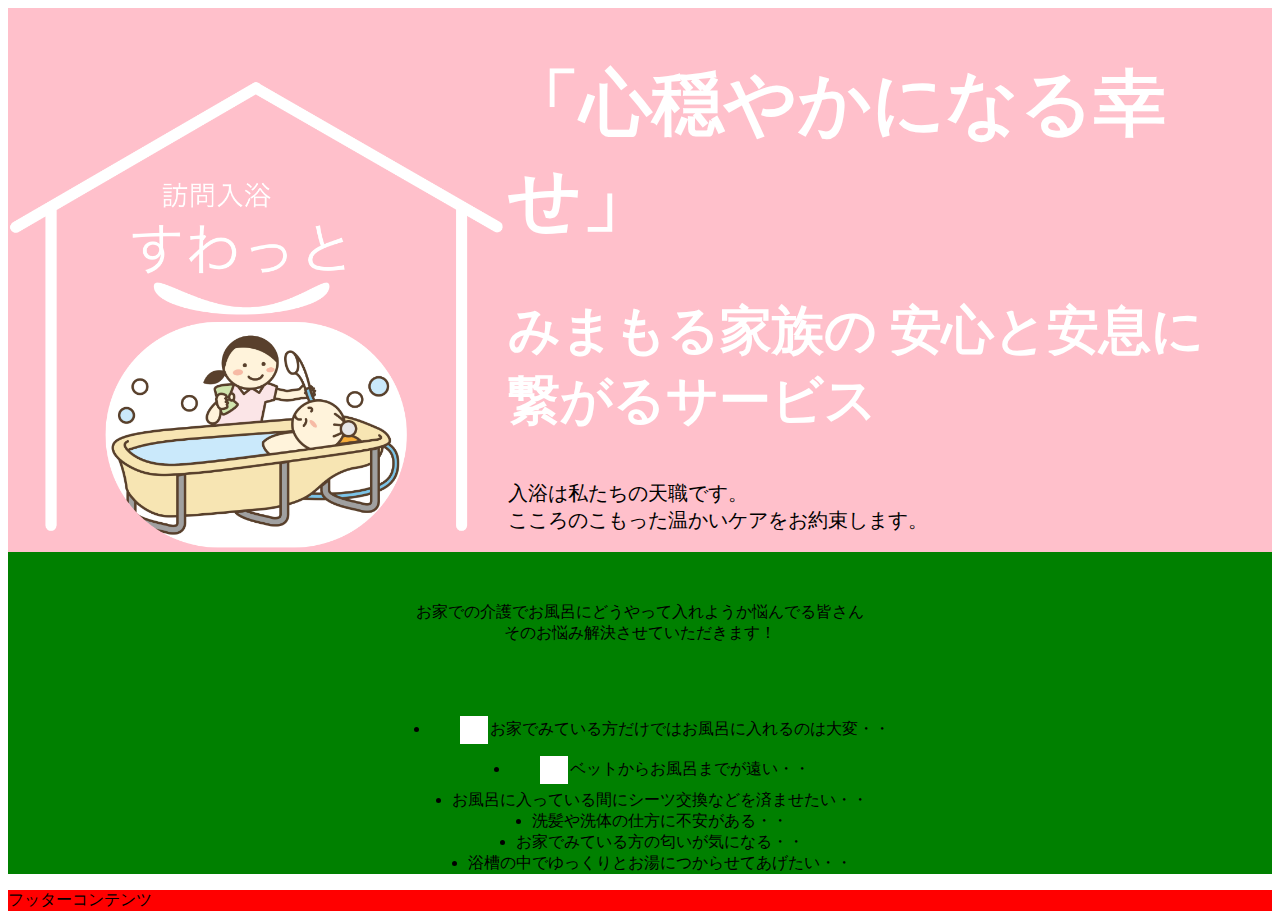
==== index.html @ fbe09abe "first commit" ====
<!DOCTYPE html>
<html>

<head>
    <title>swat</title>
    <meta charset="utf-8">
    <link rel=" stylesheet" type="text/css" href="cji/main.css">
</head>

<body>
    <header class="header">
        <div class="header_logo">
            <img src="cji/img/logo-1.png" width="500px">
        </div>
        <div class="header_text">
            <h1>「心穏やかになる幸せ」</h1>
            <h2>みまもる家族の
                安心と安息に<br>
                繋がるサービス</h2>
            <div class="header_bl_cent">
                入浴は私たちの天職です。<br>
                こころのこもった温かいケアをお約束します。
            </div>
        </div>

    </header>
    <main class="main">
        <!--お家で-->
        <div class="first_cent">
            お家での介護でお風呂にどうやって入れようか悩んでる皆さん<br>
            そのお悩み解決させていただきます！
        </div>
        <!--チェックボックス-->
        <div class="box">
            <ul class="list_check">
                <li><a herf="">お家でみている方だけではお風呂に入れるのは大変・・</a></li>
                <li><a herf="">ベットからお風呂までが遠い・・</a></li>
                <li>お風呂に入っている間にシーツ交換などを済ませたい・・</a></li>
                <li>洗髪や洗体の仕方に不安がある・・</a></li>
                <li>お家でみている方の匂いが気になる・・</a></li>
                <li>浴槽の中でゆっくりとお湯につからせてあげたい・・</a></li>
            </ul>
        </div>

        </div>

    </main>
    <footer class="footer">
        フッターコンテンツ
    </footer>
</body>

</html>
---- cji/main.css ----
@import url('https://fonts.googleapis.com/css?family=Varela+Round');
.header{
    background: pink;
    display: flex;
    /*justify-content: center;*/
}

.header_logo{
    text-align: left;
}

.header_text h1{
    font-size: 72px;
}
.header_text h2{
    font-size: 52px;
}

.header_bl_cent{
    color: black;
    font-size: 20px;
}

.header_text{
    font-size: 27px;
    color: white;
}

.main{
    background:green;
}

.first_cent{
    text-align: center;
    padding: 50px 0;
}

.list_check{
    display: flex;
    align-items: center;
    flex-direction: column;

}

.list_check a{
    display: flex;
    align-items: center;
    height: 40px;
    padding: 0 0 0 60px;
    position: relative;
}

.list_check a:before{
    content: "";
    display: block;
    width: 28px;    
    height: 28px;
    background: white;
    position: absolute;
    top: 50%;
    left: 30px;
    transform: translateY(-50%);
}

.footer{
    background-color: red;
}
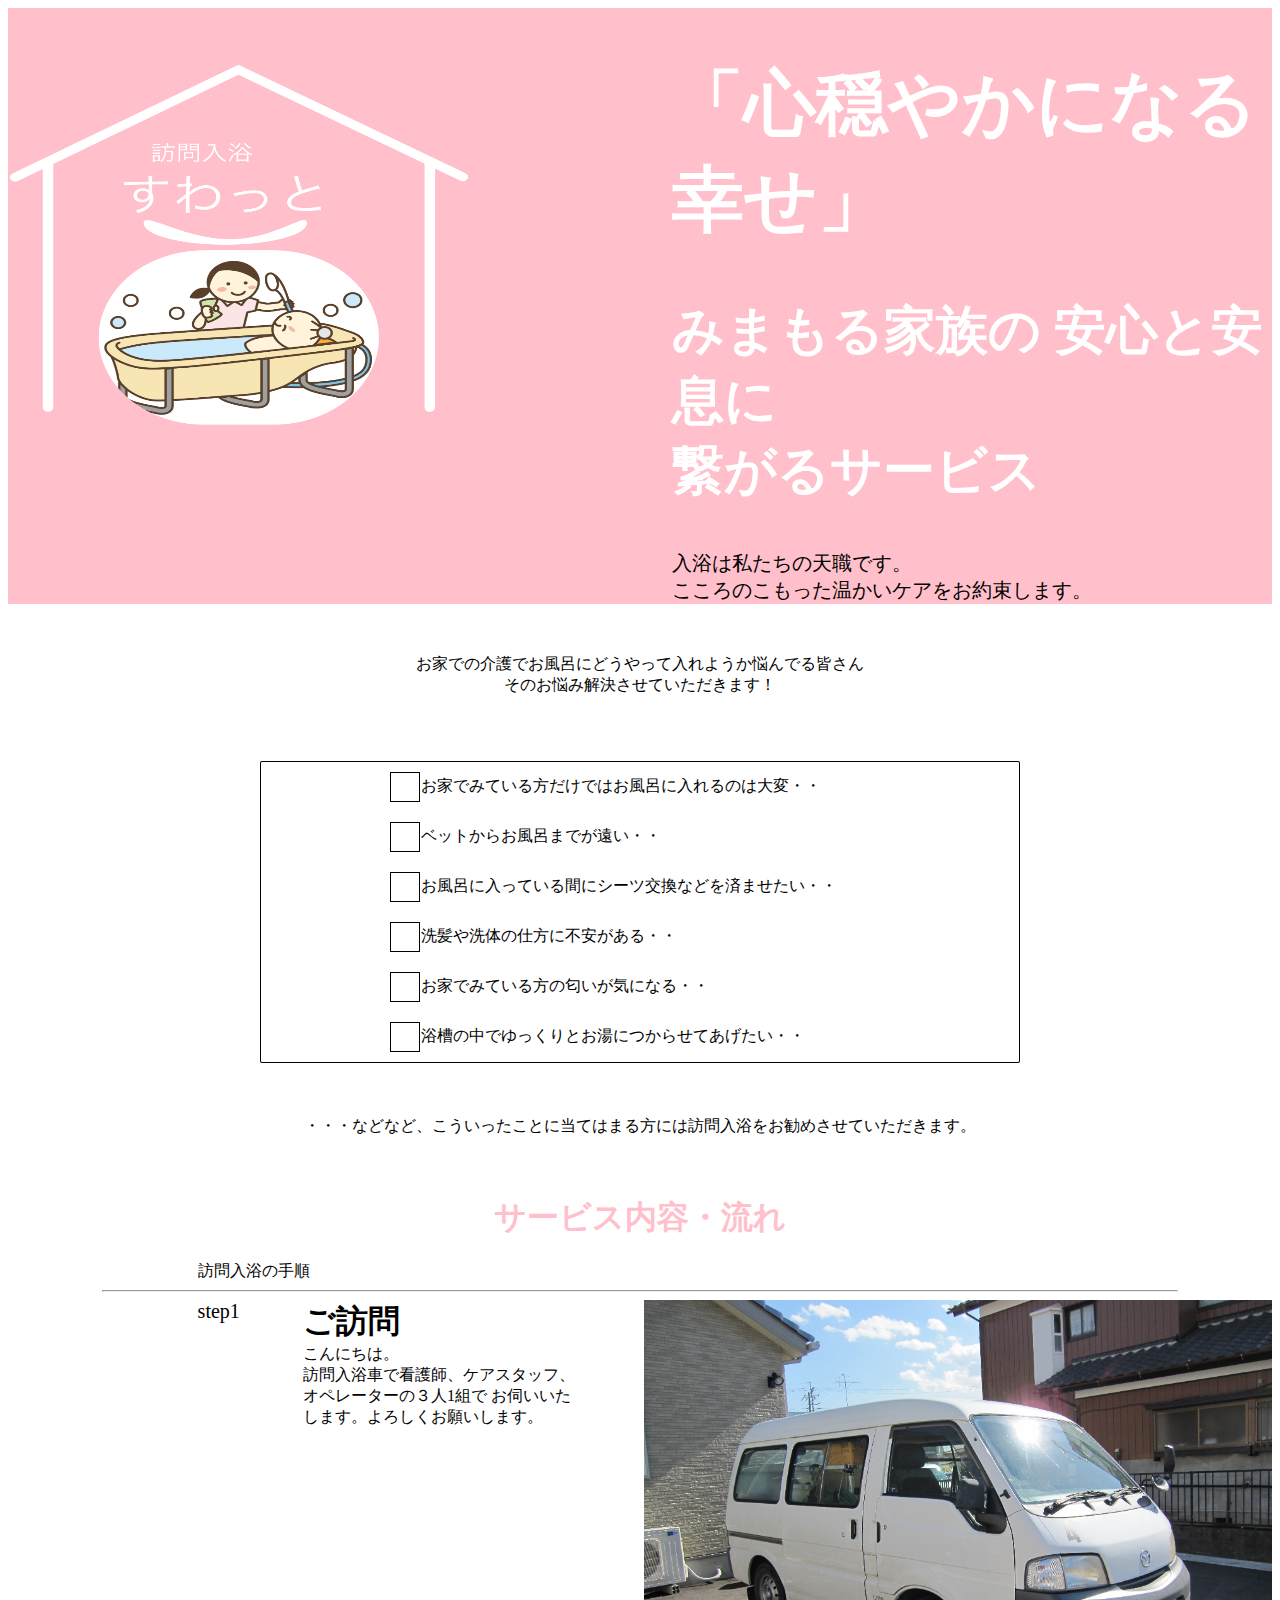
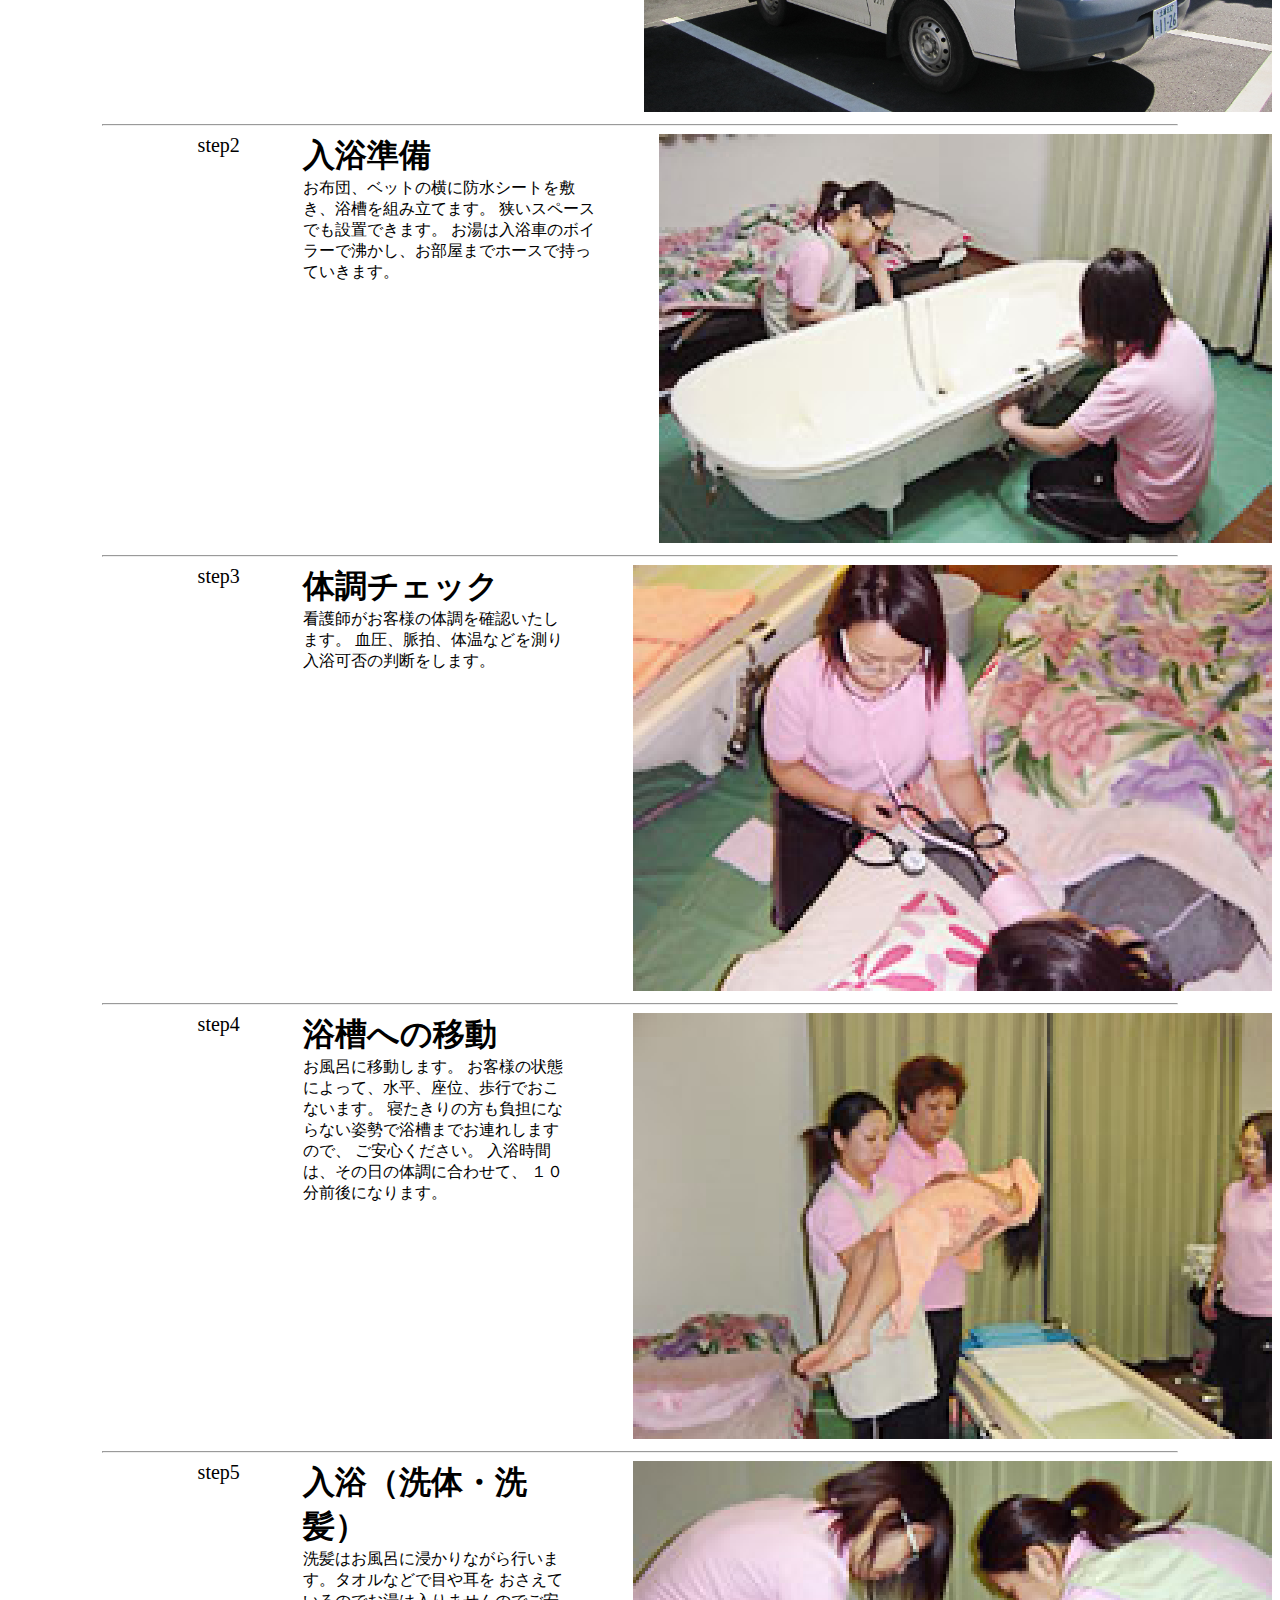
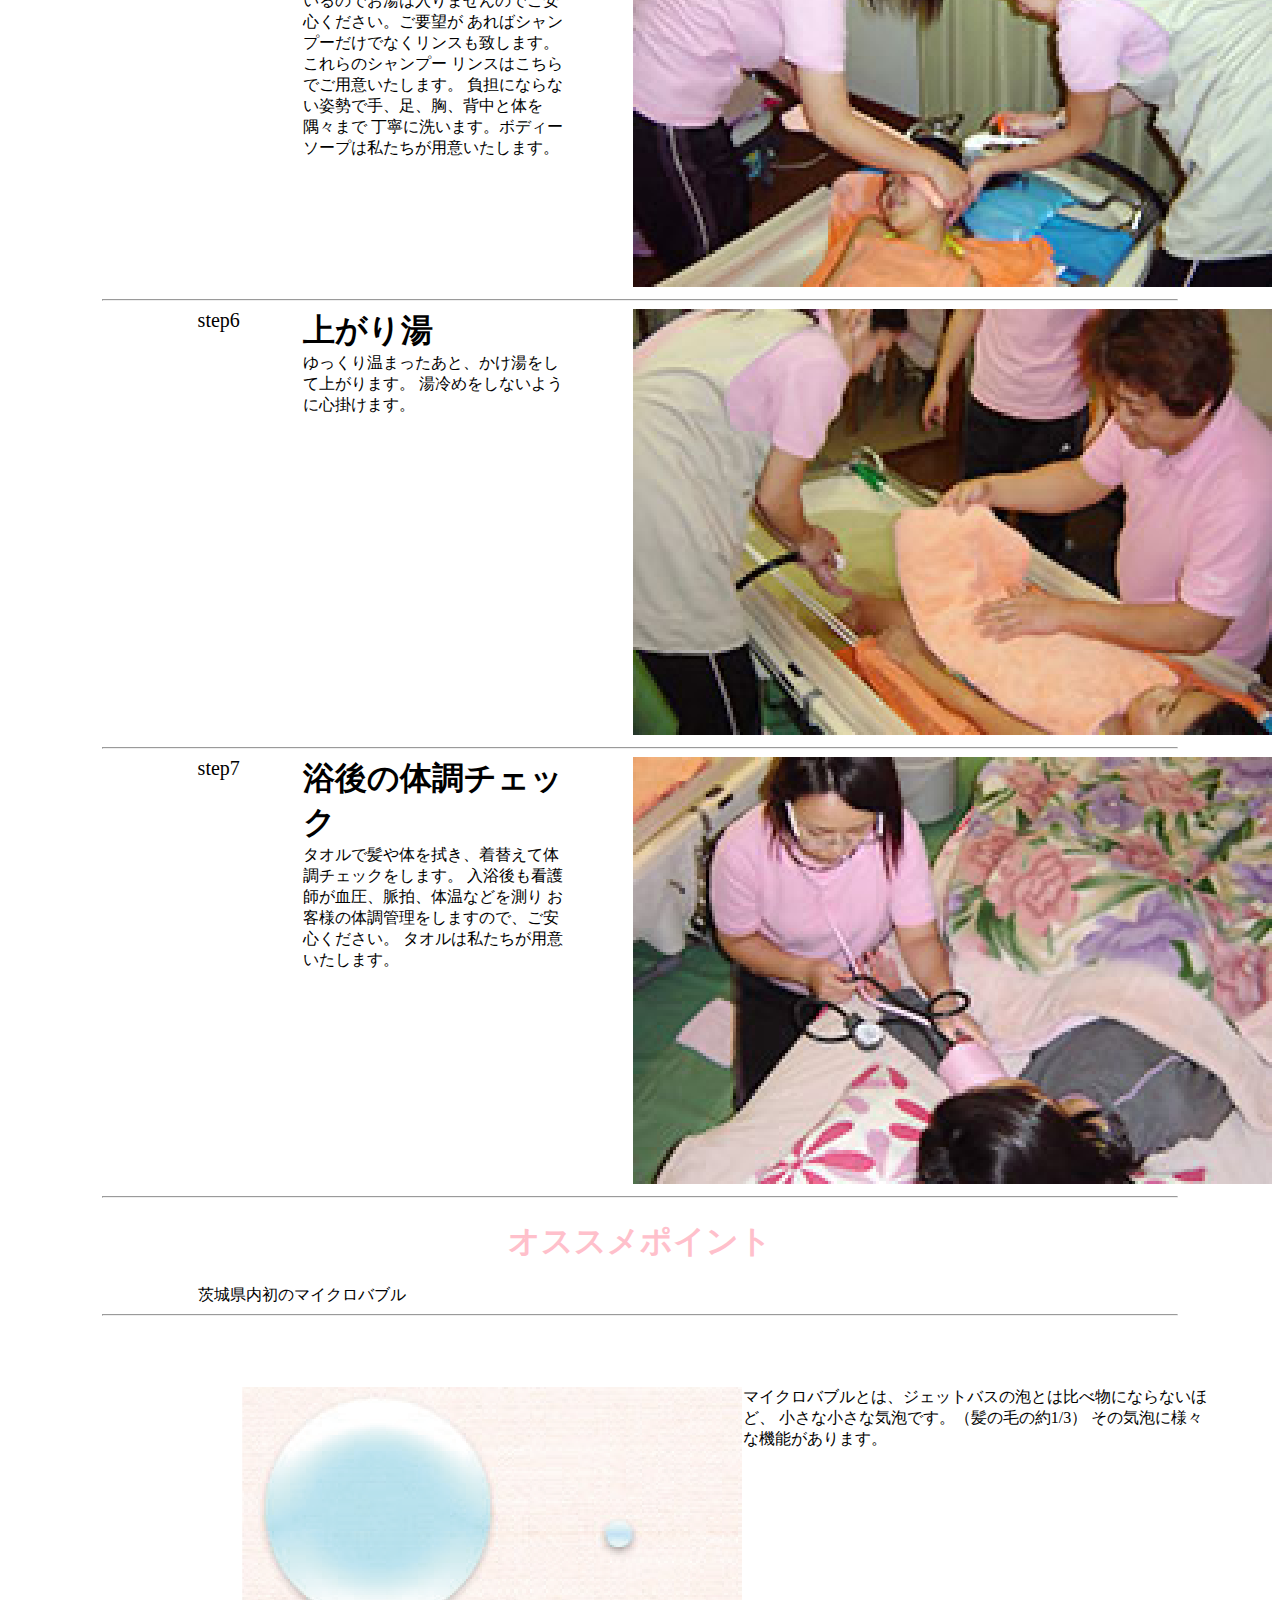
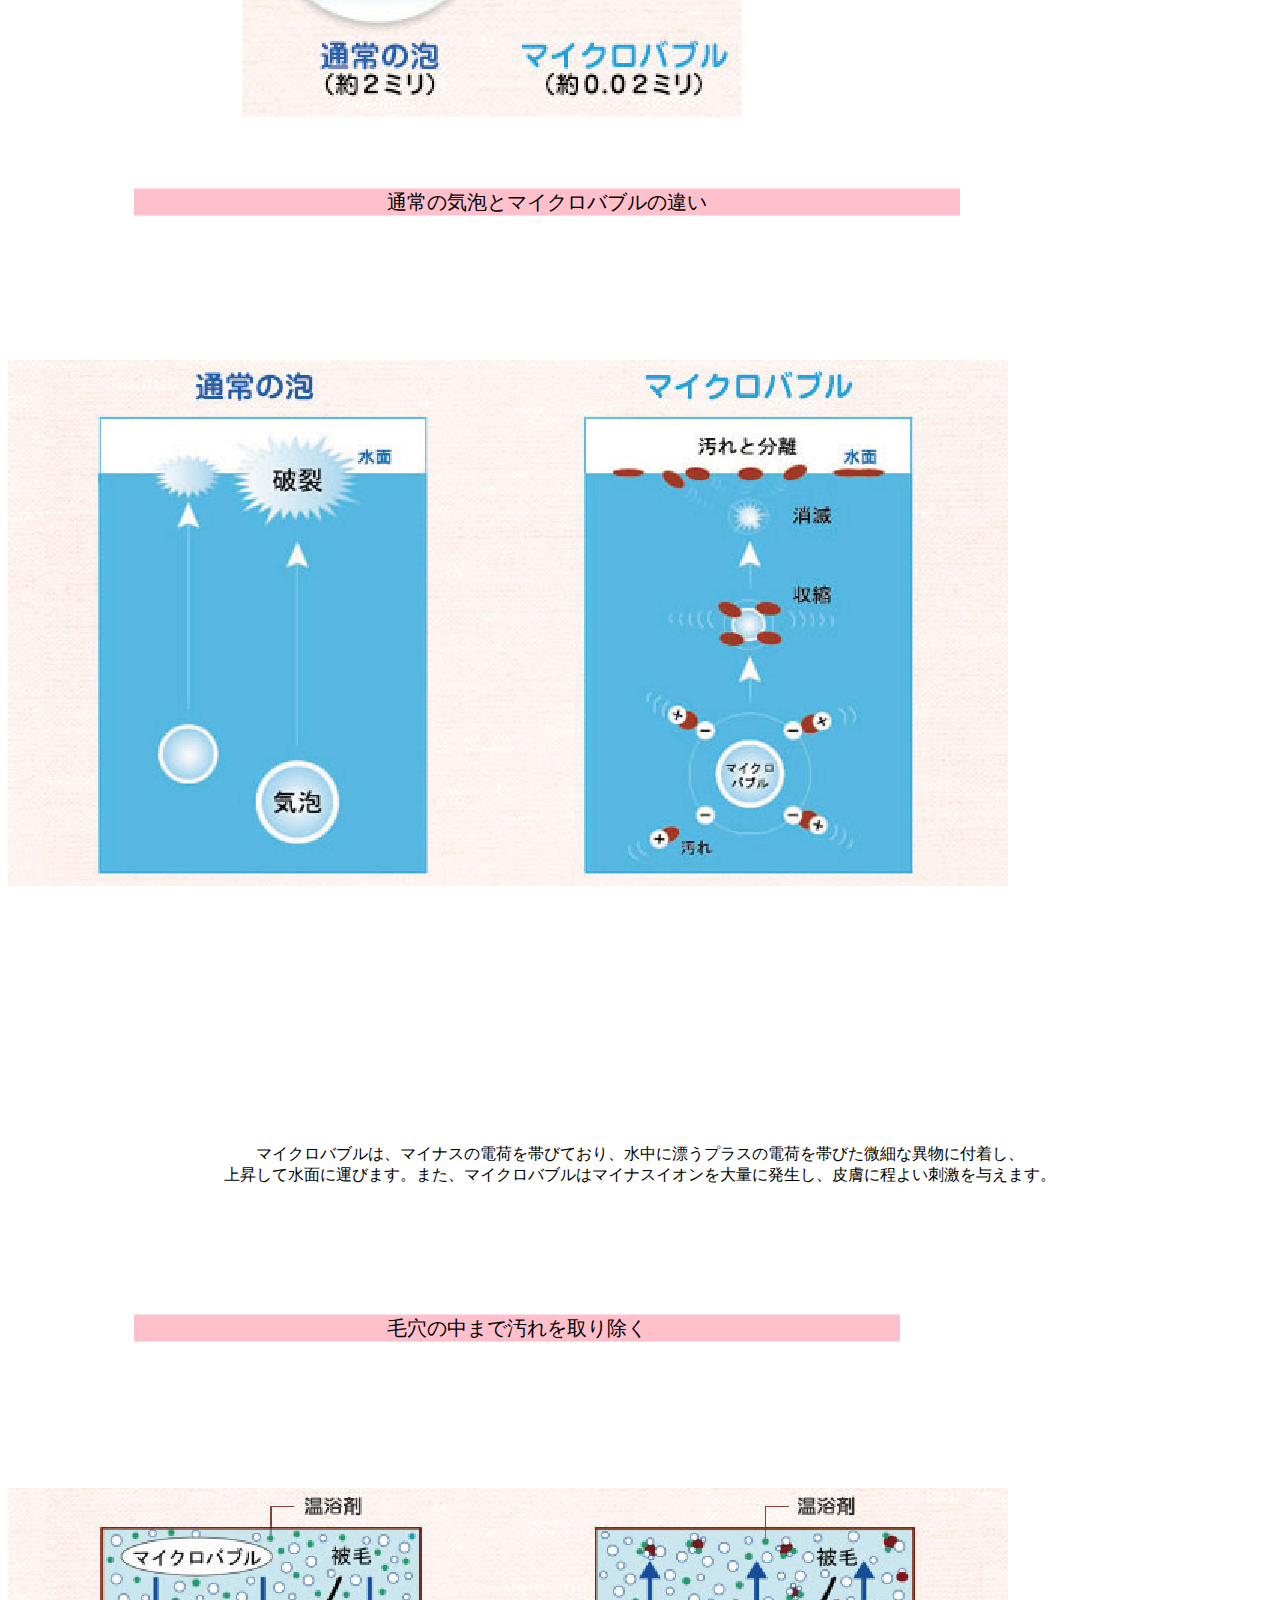
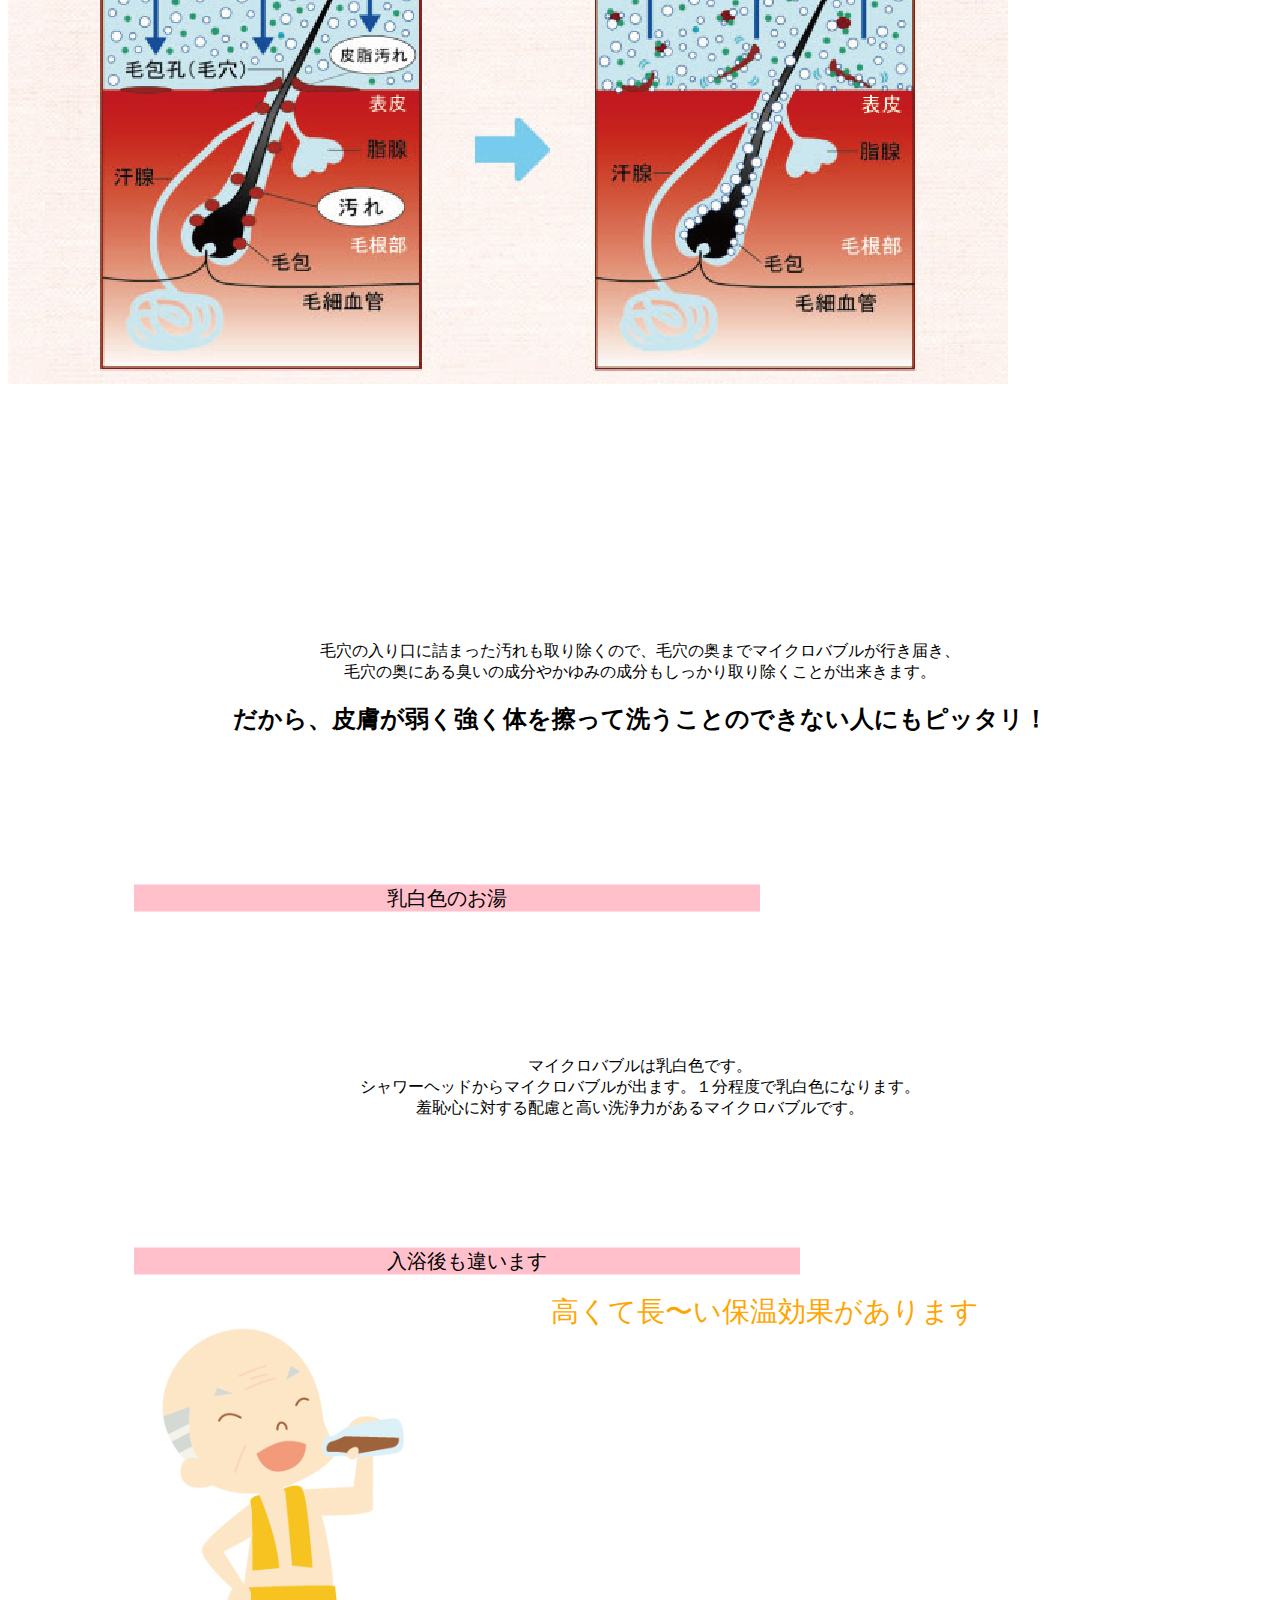
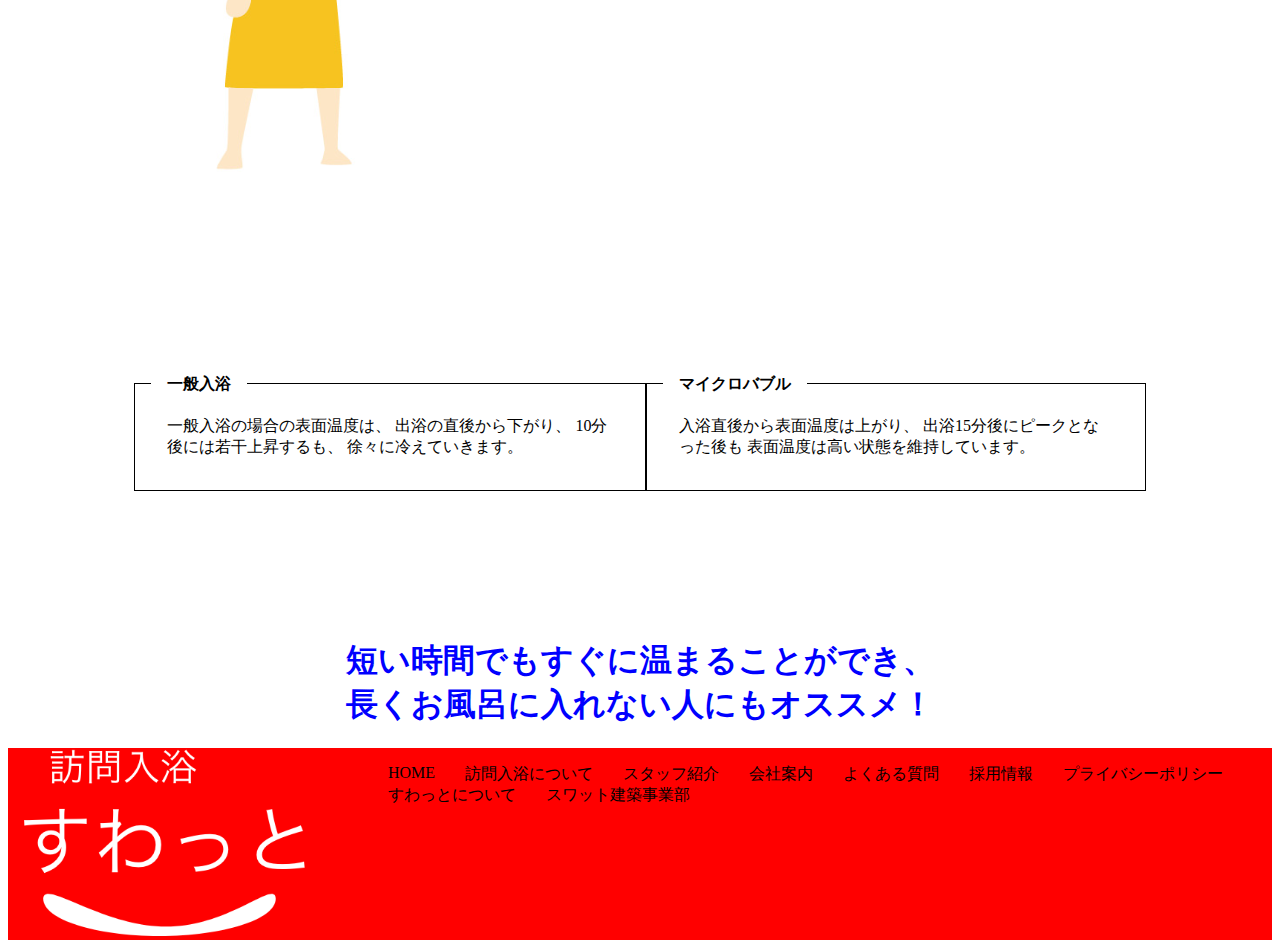
==== commit f2bb3e97: "add file" ====
--- a/index.html
+++ b/index.html
@@ -10,7 +10,7 @@
 <body>
     <header class="header">
         <div class="header_logo">
-            <img src="cji/img/logo-1.png" width="500px">
+            <img src="cji/img/logo-1.png" width="70%" height="70%">
         </div>
         <div class="header_text">
             <h1>「心穏やかになる幸せ」</h1>
@@ -22,7 +22,6 @@
                 こころのこもった温かいケアをお約束します。
             </div>
         </div>
-
     </header>
     <main class="main">
         <!--お家で-->
@@ -35,18 +34,240 @@
             <ul class="list_check">
                 <li><a herf="">お家でみている方だけではお風呂に入れるのは大変・・</a></li>
                 <li><a herf="">ベットからお風呂までが遠い・・</a></li>
-                <li>お風呂に入っている間にシーツ交換などを済ませたい・・</a></li>
-                <li>洗髪や洗体の仕方に不安がある・・</a></li>
-                <li>お家でみている方の匂いが気になる・・</a></li>
-                <li>浴槽の中でゆっくりとお湯につからせてあげたい・・</a></li>
+                <li><a herf="">お風呂に入っている間にシーツ交換などを済ませたい・・</a></li>
+                <li><a herf="">洗髪や洗体の仕方に不安がある・・</a></li>
+                <li><a herf="">お家でみている方の匂いが気になる・・</a></li>
+                <li><a herf="">浴槽の中でゆっくりとお湯につからせてあげたい・・</a></li>
             </ul>
         </div>
-
-        </div>
+        <div class="second_cent">
+            ・・・などなど、こういったことに当てはまる方には訪問入浴をお勧めさせていただきます。
+        </div>
+        <h1 class="title">
+            サービス内容・流れ
+        </h1>
+        <div class="process">
+            <div class="process_logo">
+            </div>
+            <div class="cent">
+                訪問入浴の手順
+            </div>
+            <hr>
+            <div class="process_box">
+                <div class="step">
+                    step1
+                </div>
+                <div class="process_ex">
+                    <h1>ご訪問</h1>
+                    こんにちは。<br>
+                    訪問入浴車で看護師、ケアスタッフ、オペレーターの３人1組で
+                    お伺いいたします。よろしくお願いします。
+                </div>
+                <div class="process_img">
+                    <img src="cji/img/step1-img.png">
+                </div>
+            </div>
+            <hr>
+            <div class="process_box">
+                <div class="step">
+                    step2
+                </div>
+                <div class="process_ex">
+                    <h1>入浴準備</h1>
+                    お布団、ベットの横に防水シートを敷き、浴槽を組み立てます。
+                    狭いスペースでも設置できます。
+                    お湯は入浴車のボイラーで沸かし、お部屋までホースで持っていきます。
+                </div>
+                <div class="process_img">
+                    <img src="cji/img/step2-img.png">
+                </div>
+            </div>
+            <hr>
+            <div class="process_box">
+                <div class="step">
+                    step3
+                </div>
+                <div class="process_ex">
+                    <h1>体調チェック</h1>
+                    看護師がお客様の体調を確認いたします。
+                    血圧、脈拍、体温などを測り入浴可否の判断をします。
+                </div>
+                <div class="process_img">
+                    <img src="cji/img/step3-img.png">
+                </div>
+            </div>
+            <hr>
+            <div class="process_box">
+                <div class="step">
+                    step4
+                </div>
+                <div class="process_ex">
+                    <h1>浴槽への移動</h1>
+                    お風呂に移動します。
+                    お客様の状態によって、水平、座位、歩行でおこないます。
+                    寝たきりの方も負担にならない姿勢で浴槽までお連れしますので、
+                    ご安心ください。 入浴時間は、その日の体調に合わせて、
+                    １０分前後になります。
+                </div>
+                <div class="process_img">
+                    <img src="cji/img/step4-img.png">
+                </div>
+            </div>
+            <hr>
+            <div class="process_box">
+                <div class="step">
+                    step5
+                </div>
+                <div class="process_ex">
+                    <h1>入浴（洗体・洗髪）</h1>
+                    洗髪はお風呂に浸かりながら行います。タオルなどで目や耳を
+                    おさえているのでお湯は入りませんのでご安心ください。ご要望が
+                    あればシャンプーだけでなくリンスも致します。これらのシャンプー
+                    リンスはこちらでご用意いたします。
+                    負担にならない姿勢で手、足、胸、背中と体を隅々まで
+                    丁寧に洗います。ボディーソープは私たちが用意いたします。
+                </div>
+                <div class="process_img">
+                    <img src="cji/img/step5-img.png">
+                </div>
+            </div>
+            <hr>
+            <div class="process_box">
+                <div class="step">
+                    step6
+                </div>
+                <div class="process_ex">
+                    <h1>上がり湯</h1>
+                    ゆっくり温まったあと、かけ湯をして上がります。
+                    湯冷めをしないように心掛けます。
+                </div>
+                <div class="process_img">
+                    <img src="cji/img/step6-img.png">
+                </div>
+            </div>
+            <hr>
+            <div class="process_box">
+                <div class="step">
+                    step7
+                </div>
+                <div class="process_ex">
+                    <h1>浴後の体調チェック</h1>
+                    タオルで髪や体を拭き、着替えて体調チェックをします。
+                    入浴後も看護師が血圧、脈拍、体温などを測り
+                    お客様の体調管理をしますので、ご安心ください。
+                    タオルは私たちが用意いたします。
+                </div>
+                <div class="process_img">
+                    <img src="cji/img/step7-img.png">
+                </div>
+            </div>
+            <hr>
+        </div>
+        <h1 class="title">
+            オススメポイント
+        </h1>
+        <div class="cent">
+            茨城県内初のマイクロバブル
+        </div>
+        <hr>
+        <div class="micro">
+            <div class="micro_img">
+                <img src="cji/img/micro-img.png">
+            </div>
+            <div class="micro_cent">
+                マイクロバブルとは、ジェットバスの泡とは比べ物にならないほど、
+                小さな小さな気泡です。（髪の毛の約1/3）
+                その気泡に様々な機能があります。
+            </div>
+        </div>
+        <div class="pink_line">
+            <div class="pink">
+                通常の気泡とマイクロバブルの違い
+            </div>
+        </div>
+        <div class="micro-ex-img">
+            <img src="cji/img/micro-ex-img.png">
+        </div>
+        <div class="ex">
+            マイクロバブルは、マイナスの電荷を帯びており、水中に漂うプラスの電荷を帯びた微細な異物に付着し、<br>
+            上昇して水面に運びます。また、マイクロバブルはマイナスイオンを大量に発生し、皮膚に程よい刺激を与えます。
+        </div>
+        <div class="pink_line">
+            <div class="pink">
+                毛穴の中まで汚れを取り除く
+            </div>
+        </div>
+        <div class="micro-ex-img">
+            <img src="cji/img/keana-img.png">
+        </div>
+        <div class="ex">
+            毛穴の入り口に詰まった汚れも取り除くので、毛穴の奥までマイクロバブルが行き届き、<br>
+            毛穴の奥にある臭いの成分やかゆみの成分もしっかり取り除くことが出来きます。
+            <h2>だから、皮膚が弱く強く体を擦って洗うことのできない人にもピッタリ！</h2>
+        </div>
+        <div class="pink_line">
+            <div class="pink">
+                乳白色のお湯
+            </div>
+        </div>
+        <div class="ex">
+            マイクロバブルは乳白色です。<br>
+            シャワーヘッドからマイクロバブルが出ます。１分程度で乳白色になります。<br>
+            羞恥心に対する配慮と高い洗浄力があるマイクロバブルです。
+        </div>
+        <div class="pink_line">
+            <div class="pink">
+                入浴後も違います
+            </div>
+        </div>
+        <div class="grand_father">
+            <div class="grand_father_img">
+                <img src="cji/img/grand-father.png">
+            </div>
+            <div class="grand_father_cent">
+                高くて長〜い保温効果があります
+            </div>
+        </div>
+        <div class="difference">
+            <div class="general">
+                <div class="caption_box">
+                    <h1 class="caption">一般入浴</h1>
+                    <p>一般入浴の場合の表面温度は、
+                        出浴の直後から下がり、
+                        10分後には若干上昇するも、
+                        徐々に冷えていきます。</p>
+                </div>
+            </div>
+            <div class="bubble">
+                <div class="caption_box">
+                    <h1 class="caption">マイクロバブル</h1>
+                    <p>入浴直後から表面温度は上がり、
+                        出浴15分後にピークとなった後も
+                        表面温度は高い状態を維持しています。</p>
+                </div>
+            </div>
+        </div>
+        <h1 class="last_cent">短い時間でもすぐに温まることができ、<br>
+            長くお風呂に入れない人にもオススメ！</h1>
 
     </main>
     <footer class="footer">
-        フッターコンテンツ
+        <div class="foot_logo">
+            <img src="cji/img/logo.png" width="300px">
+        </div>
+        <div class="foot_list>">
+            <ul>
+                <li>HOME</li>
+                <li>訪問入浴について</li>
+                <li>スタッフ紹介</li>
+                <li>会社案内</li>
+                <li>よくある質問</li>
+                <li>採用情報</li>
+                <li>プライバシーポリシー</li>
+                <li>すわっとについて</li>
+                <li>スワット建築事業部</li>
+            </ul>
+        </div>
     </footer>
 </body>
 
--- a/cji/main.css
+++ b/cji/main.css
@@ -27,7 +27,7 @@
 }
 
 .main{
-    background:green;
+    background:white;
 }
 
 .first_cent{
@@ -35,17 +35,25 @@
     padding: 50px 0;
 }
 
+.box{
+    padding-left: 30px;
+    margin: 0 20%;
+    box-shadow: 0px 0px 0px 1px;
+    border-radius: 1px;
+    text-align: center;
+}
+
 .list_check{
     display: flex;
+    align-items: left;
+    flex-direction: column;
+}
+
+
+.list_check a{
+    display: flex;
     align-items: center;
-    flex-direction: column;
-
-}
-
-.list_check a{
-    display: flex;
-    align-items: center;
-    height: 40px;
+    height: 50px;
     padding: 0 0 0 60px;
     position: relative;
 }
@@ -56,13 +64,148 @@
     width: 28px;    
     height: 28px;
     background: white;
+    box-shadow: 0px 0px 0px 1px;
     position: absolute;
     top: 50%;
     left: 30px;
     transform: translateY(-50%);
 }
 
+.second_cent{
+    padding: 3% 0;
+    text-align: center;
+}
+
+.title{
+    text-align: center;
+    color: pink;
+}
+
+.cent{
+    margin-left: 15%;
+}
+
+/*線*/
+hr{
+    width: 85%;
+}
+
+.step{
+    font-size: 20px;
+    margin-left: 15%;
+}
+
+.process_box{
+    display: flex;
+}
+
+.process_ex{
+    margin-left: 5%;
+}
+
+.process_ex h1{
+    display: table-cell;
+    vertical-align: top;
+}
+.process_img{
+    margin-left: 5%;
+}
+
+/*マイクロバブル*/
+.micro{
+    display: flex;
+    padding: 5%;
+}
+.micro_img{
+    margin-left: 15%;
+}
+
+.pink_line{
+    position: relative;
+    margin-top: 1em;
+    padding: 1em 0; 
+}
+
+.pink_line .pink{
+  position: absolute;
+  top: 0;
+  left: 0;
+  font-size: 20px;
+  padding: 0 20%;
+  margin: 0 10%;
+  background-color: pink;
+  transform: translateY(-50%)
+}
+
+.micro-ex-img{
+    padding: 10% 0;
+    width: 50%;
+}
+
+.ex{
+    padding: 10% 0;
+    text-align: center;
+}
+
+.grand_father{
+    vertical-align: middle;
+    display: flex;
+}
+
+.grand_father_cent{
+    font-size: 28px;
+    color: orange;
+}
+
+.difference{
+    display: flex;
+    padding: 10%;
+}
+
+.caption_box{
+  position: relative;
+
+  margin-top: 1em;
+  padding: 1em 2em;
+  border: 1px solid black;
+}
+
+.caption_box .caption{
+  position: absolute;
+  top: 0;
+  left: 0;
+  font-size: 1em;
+  padding: 0 1em;
+  margin: 0;
+  background-color: white;
+  transform: translateY(-50%) translateX(1em);
+}
+
+.last_cent{
+    text-align: center;
+    color: blue;
+}
+
+/*フッター*/
 .footer{
     background-color: red;
-}
-
+    display: flex;
+}
+
+.foot_logo{
+    padding-left: 10px;
+}
+
+.ul{
+    padding: 0;
+    margin: 0;
+}
+
+li{
+    padding: 0;
+    margin: 0;
+    list-style-type: none;
+    float: left;
+    margin-left: 30px;
+}
+
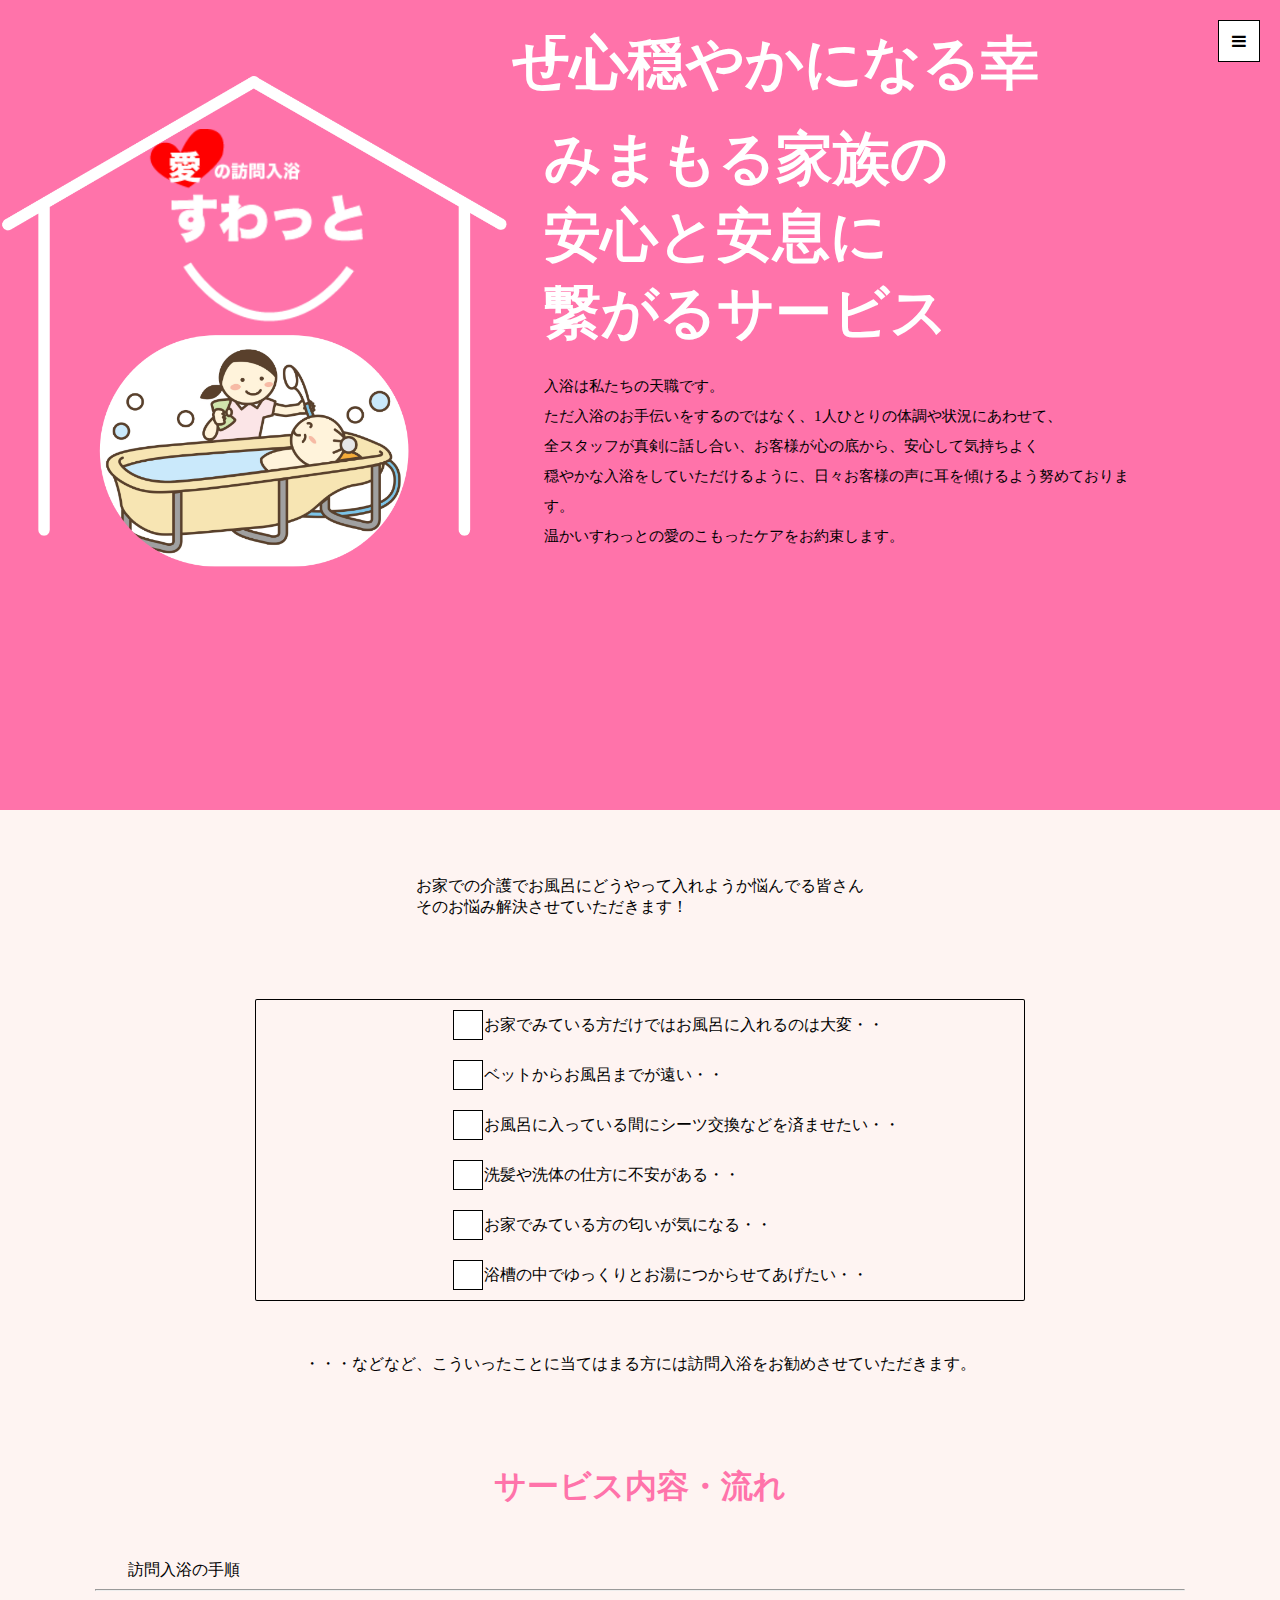
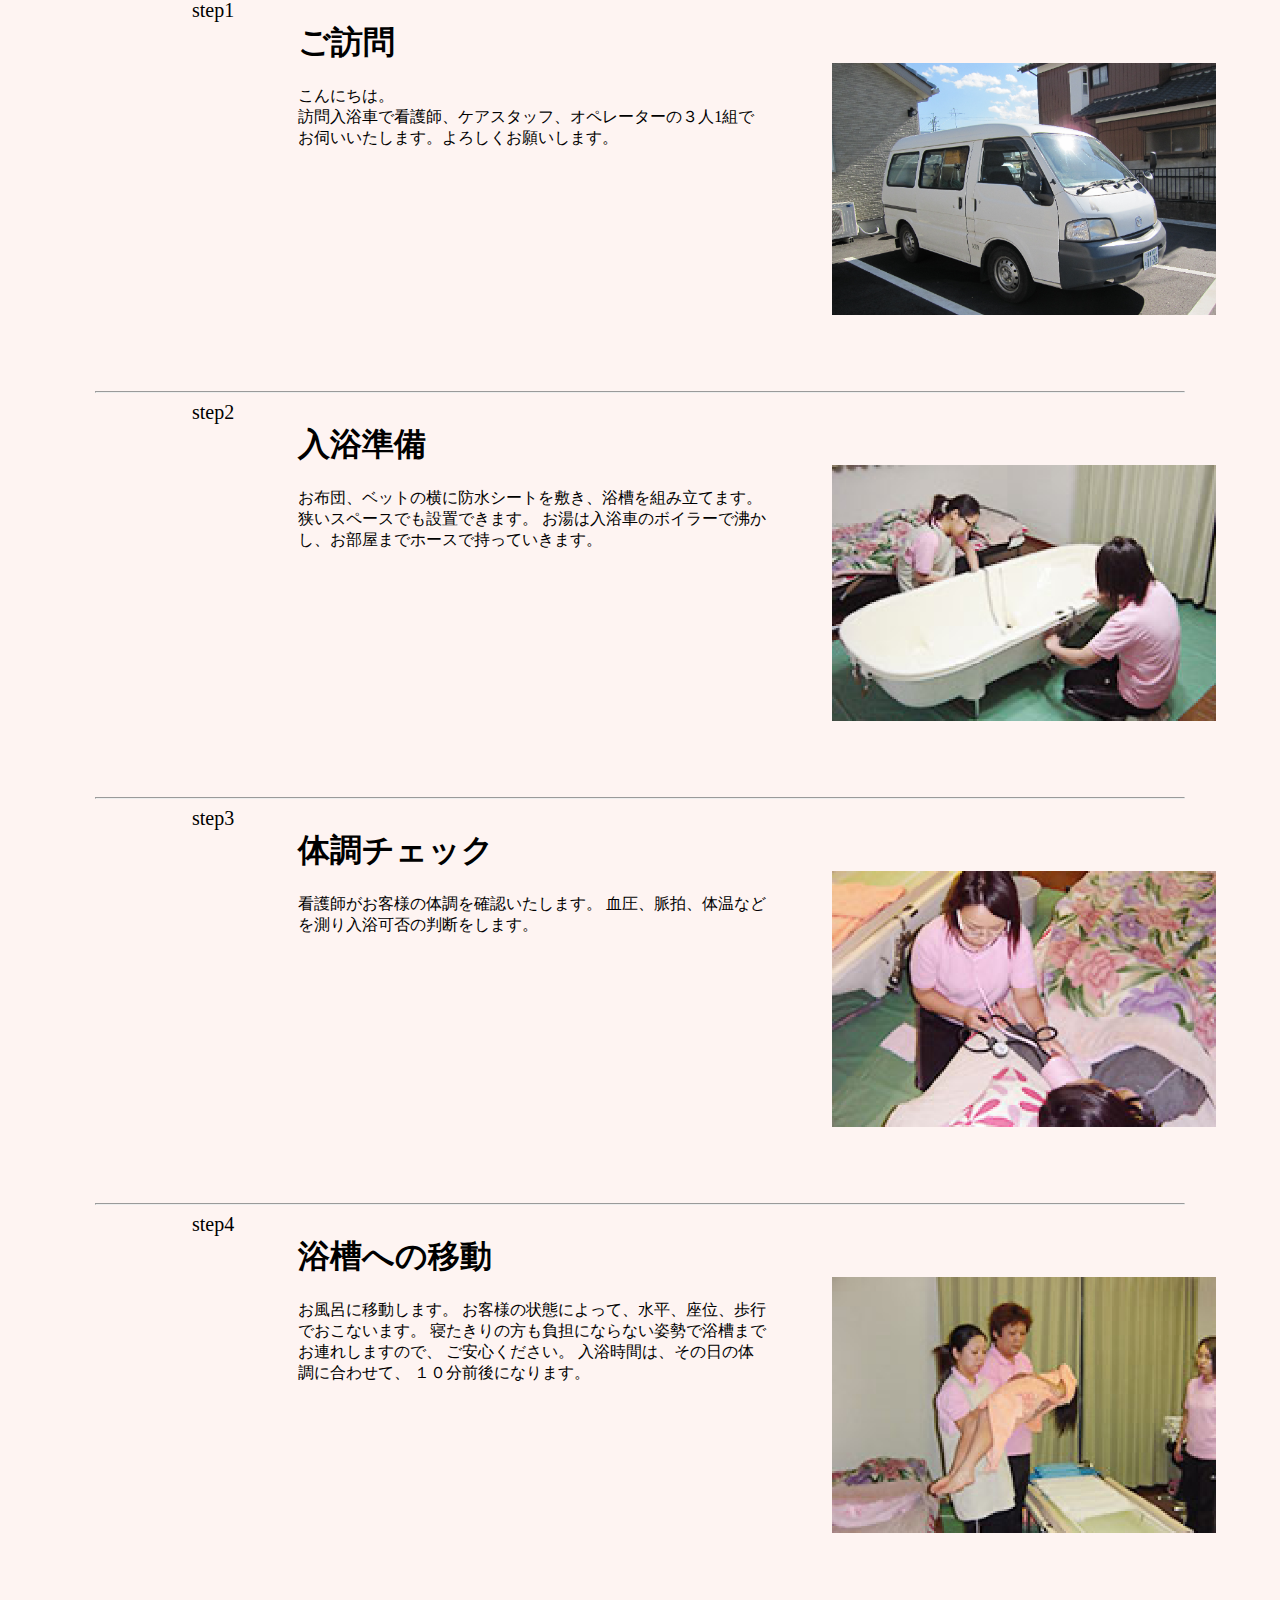
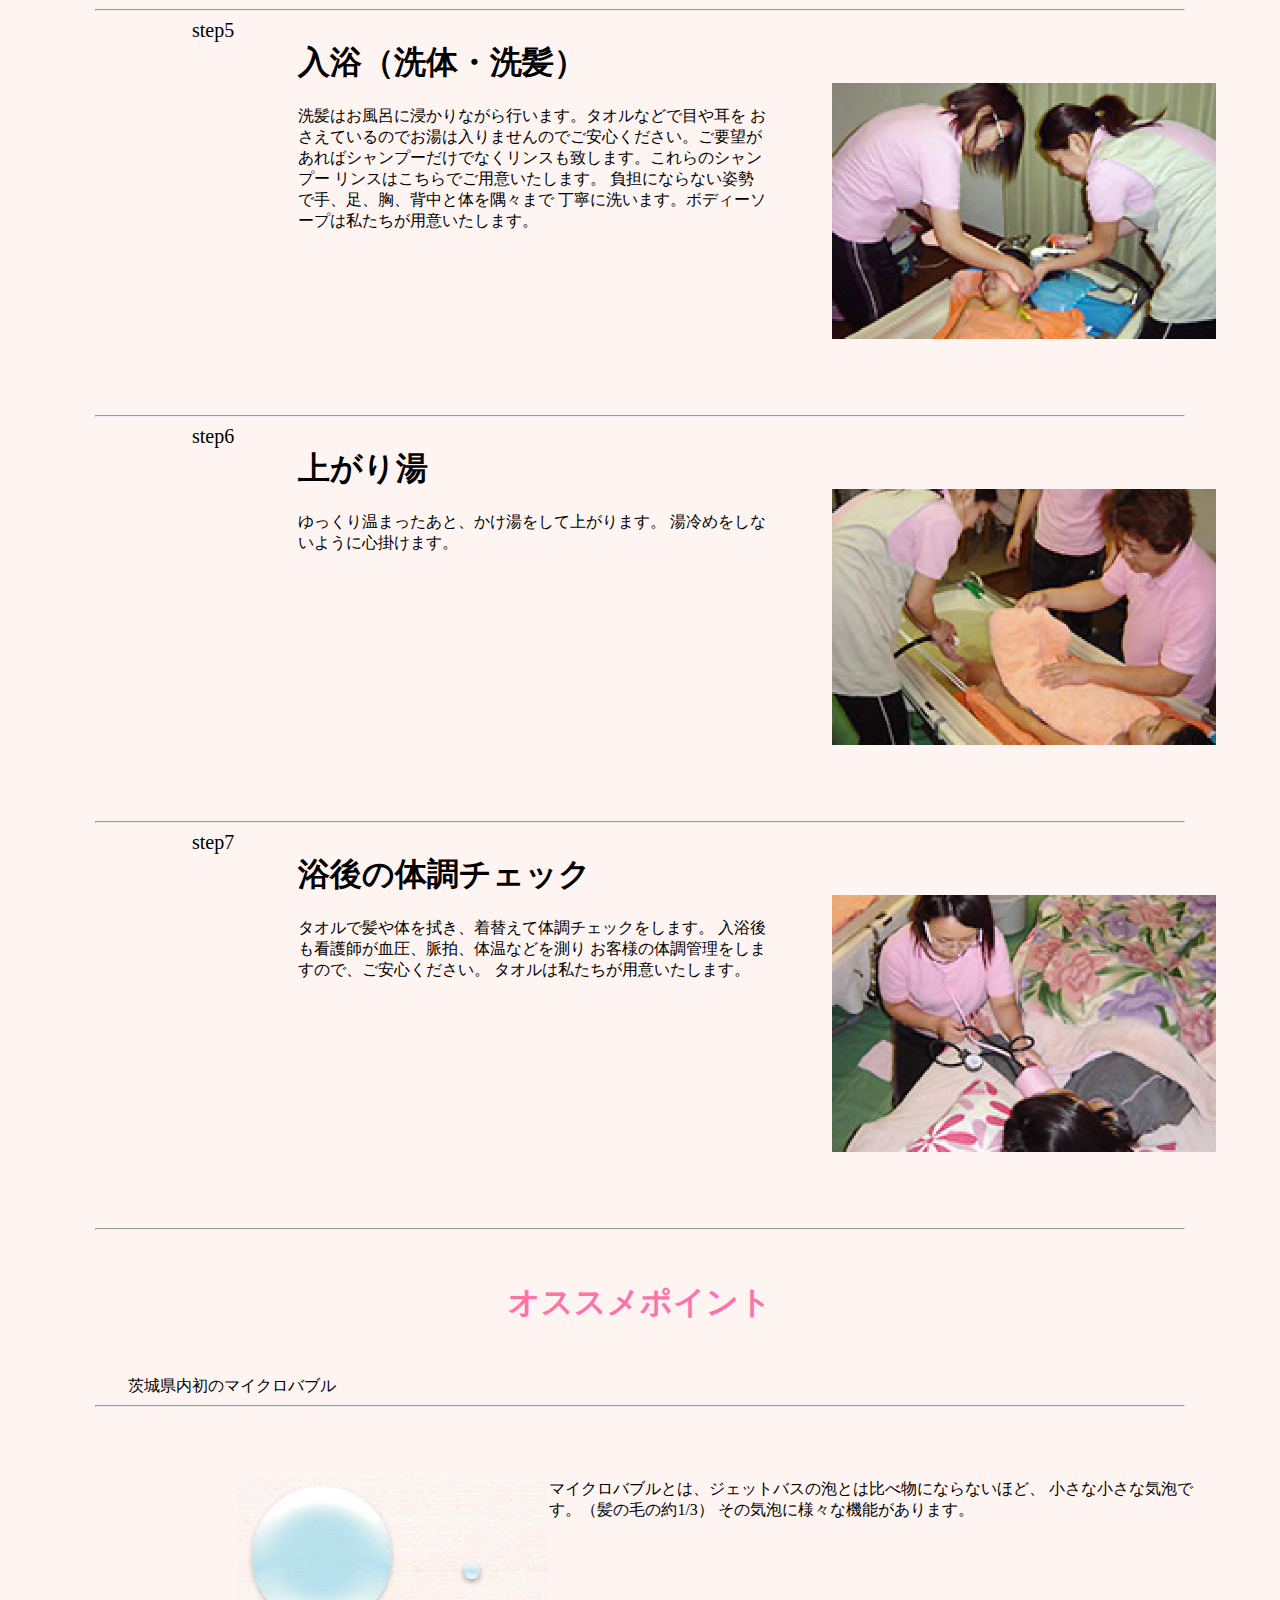
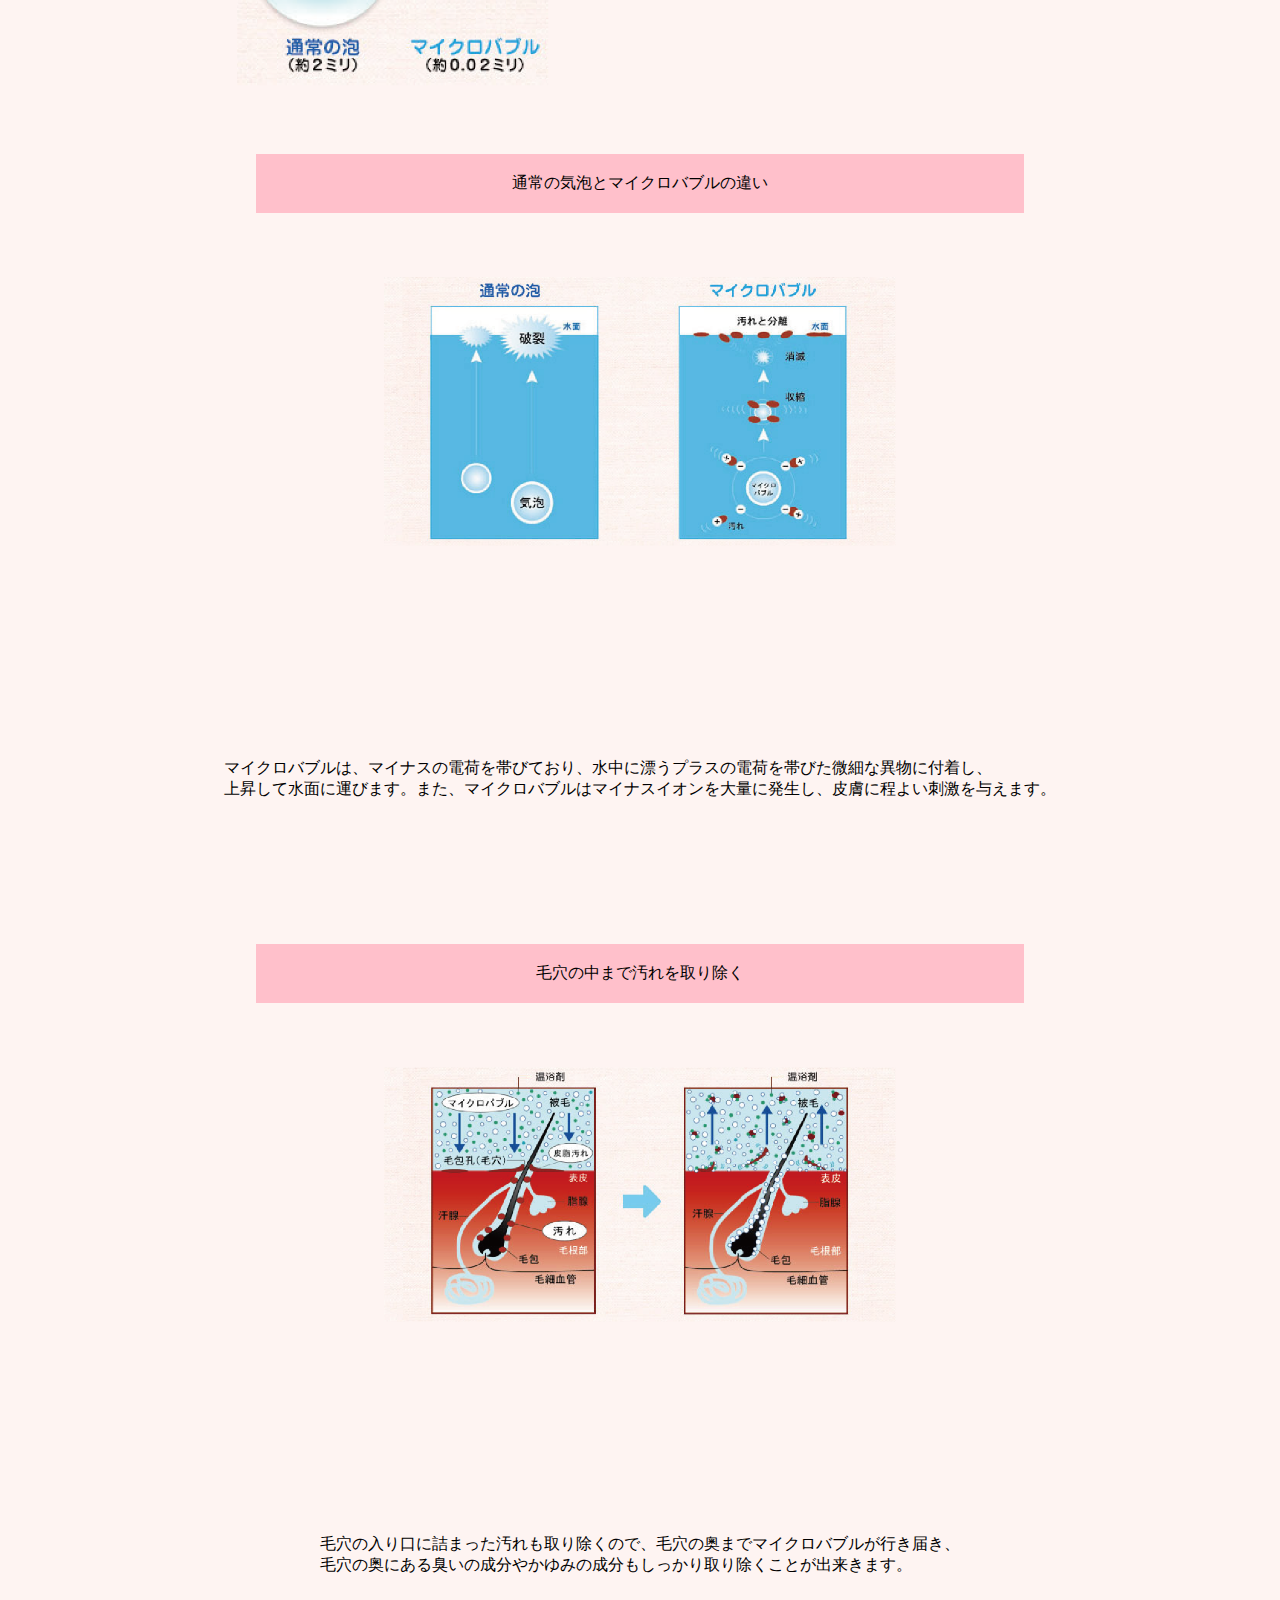
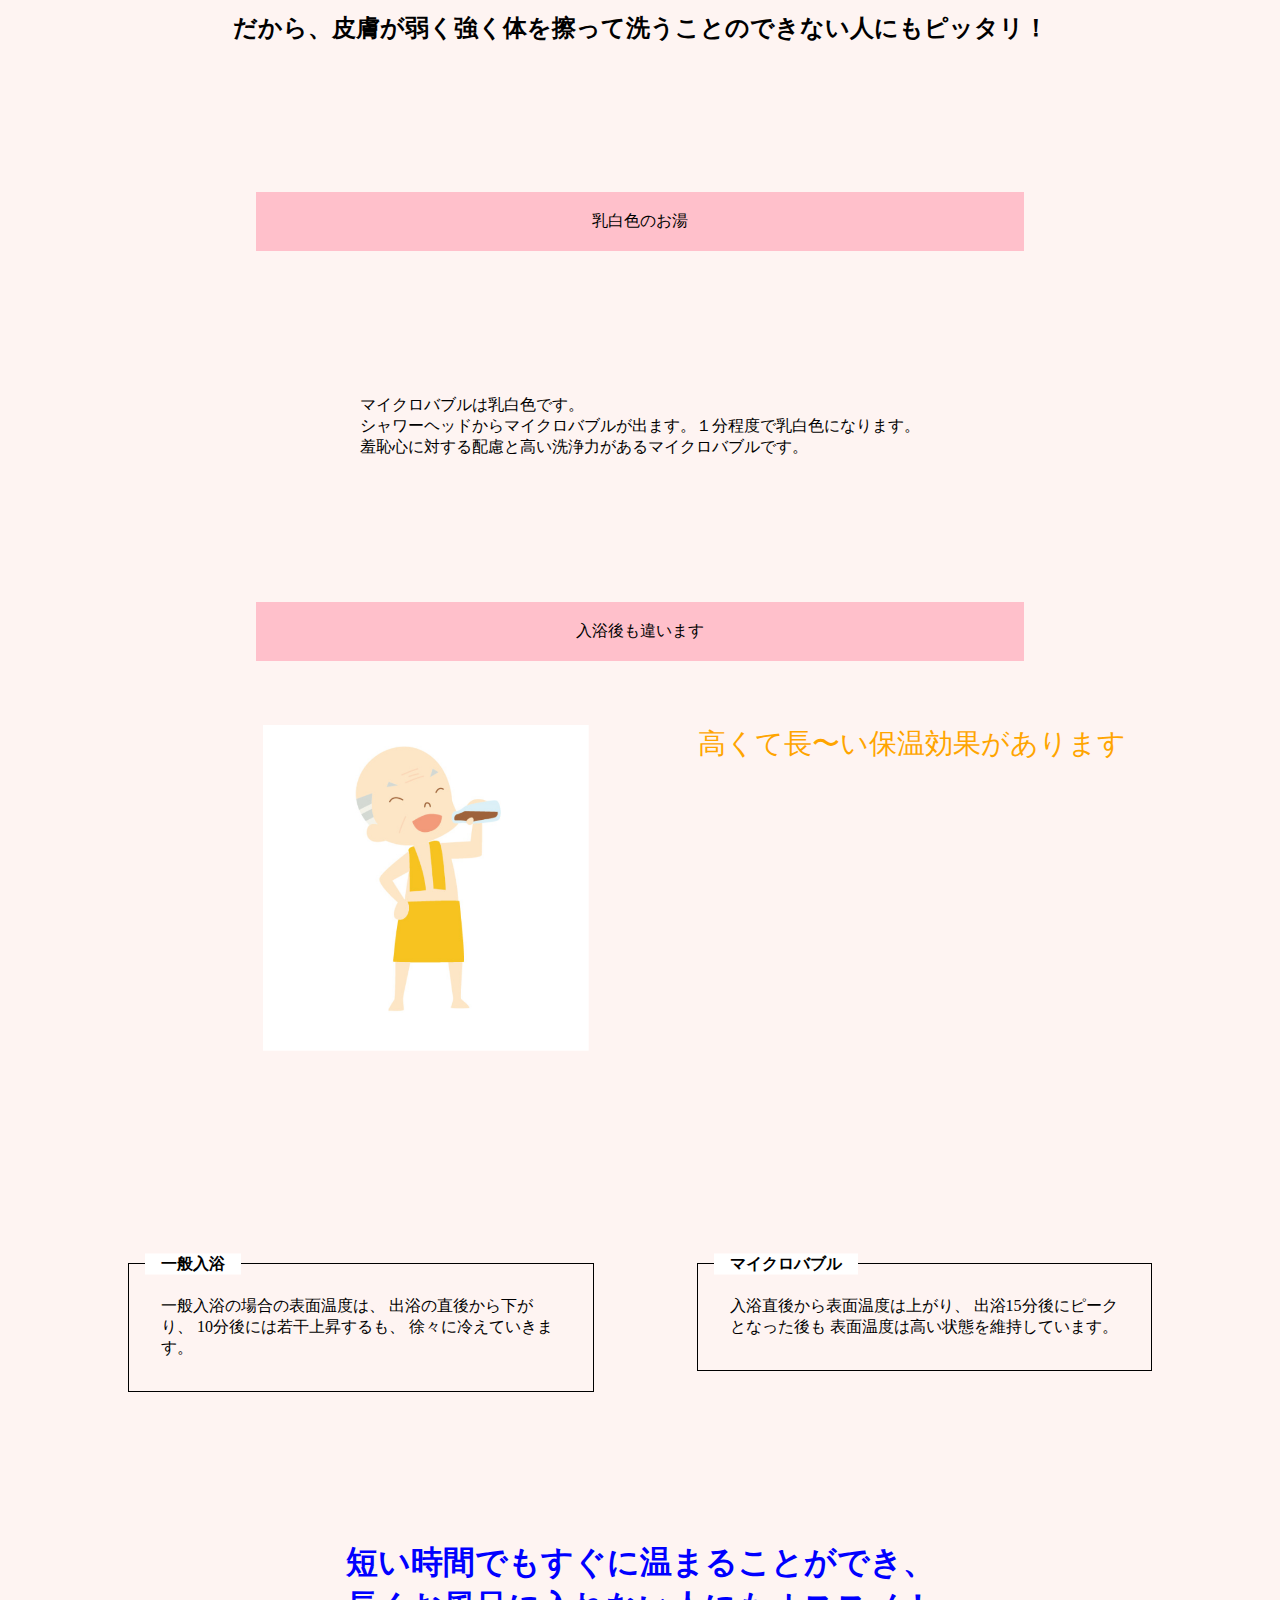
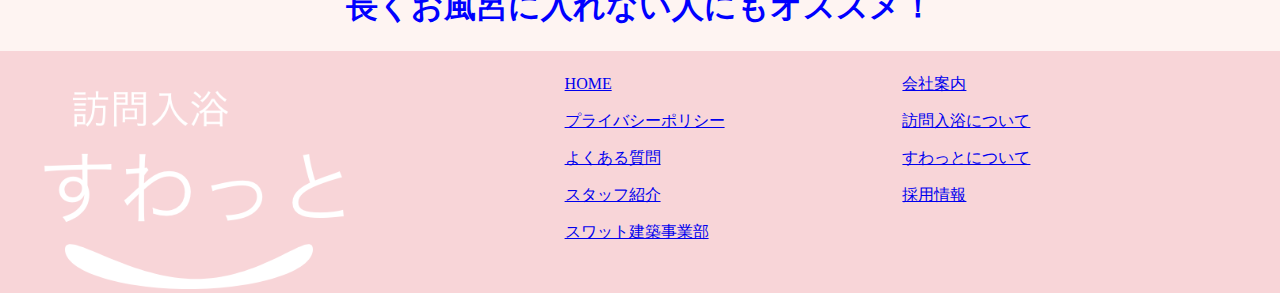
==== commit d0254541: "kansei" ====
--- a/index.html
+++ b/index.html
@@ -5,29 +5,78 @@
     <title>swat</title>
     <meta charset="utf-8">
     <link rel=" stylesheet" type="text/css" href="cji/main.css">
+    <meta name="viewport" content="width=device-width">
+    <link rel="stylesheet" href="https://stackpath.bootstrapcdn.com/font-awesome/4.7.0/css/font-awesome.min.css">
 </head>
 
 <body>
     <header class="header">
+        <!--ハンバーガー-->
+        <div class="menu-btn">
+            <i class="fa fa-bars" aria-hidden="true"></i>
+        </div>
+        <div class="menu">
+            <div class="menu__item"><a href="index.html">HOME</a></div>
+            <div class="menu__item"><a href="company_brochure.html">会社案内</a></div>
+            <div class="menu__item"><a href="contact.html">お問い合わせ</a></div>
+            <div class="menu__item"><a href="explanation.html">訪問入浴について</a></div>
+            <div class="menu__item"><a href="question.html">よくある質問</a></div>
+            <div class="menu__item"><a href="about_swat.html">すわっとについて</a></div>
+            <div class="menu__item"><a href="introduct.html">スタッフ紹介</a></div>
+            <div class="menu__item"><a href="employ.html">採用情報</a></div>
+            <div class="menu__item"><a href="architecture.html">スワット建築事業部</a></div>
+        </div>
+        <script src="https://code.jquery.com/jquery-3.4.1.js"
+            integrity="sha256-WpOohJOqMqqyKL9FccASB9O0KwACQJpFTUBLTYOVvVU=" crossorigin="anonymous"></script>
+        <!--ハンバーガー-->
         <div class="header_logo">
-            <img src="cji/img/logo-1.png" width="70%" height="70%">
+            <img src="cji/img/ilsat001.png">
         </div>
         <div class="header_text">
-            <h1>「心穏やかになる幸せ」</h1>
-            <h2>みまもる家族の
+            <div class="headertextbox1">
+                <div class="headertextbox2">
+                    <h2>「心穏やかになる幸せ」</h2>
+                    <div class="tox">
+                        <h3>みまもる家族の<br class="kuhaku">
+                            安心と安息に<br class="kuhaku">
+                            繋がるサービス</h3>
+                    </div>
+                </div>
+                <div class="header_bl_cent">
+                    <p class="frst3">入浴は私たちの天職です。<br>
+                        ただ入浴のお手伝いをするのではなく、1人ひとりの体調や状況にあわせて、<br>
+                        全スタッフが真剣に話し合い、お客様が心の底から、安心して気持ちよく<br>
+                        穏やかな入浴をしていただけるように、日々お客様の声に耳を傾けるよう努めております。<br>
+                        温かいすわっとの愛のこもったケアをお約束します。
+                    </p>
+                </div>
+            </div>
+        </div>
+        <!--レスポンシブル-->
+        <div class="res_first_title">
+            <h3>「心穏やかになる幸せ」</h3>
+            <p>みまもる家族の<br>
                 安心と安息に<br>
-                繋がるサービス</h2>
-            <div class="header_bl_cent">
-                入浴は私たちの天職です。<br>
-                こころのこもった温かいケアをお約束します。
-            </div>
+                つながるサービス</p>
         </div>
     </header>
     <main class="main">
+        <!--レスポンシブル-->
+        <div class="res_first_exp">
+            <p class="res_first_cent">
+                入浴は私たちの天職です。<br>
+                ただ入浴のお手伝いをするのではなく、1人ひとりの体調や状況にあわせて、<br>
+                全スタッフが真剣に話し合い、お客様が心の底から、安心して気持ちよく<br>
+                穏やかな入浴をしていただけるように、日々お客様の声に耳を傾けるよう努めております。<br>
+                温かいすわっとの愛のこもったケアをお約束します。
+            </p>
+            </p>
+        </div>
         <!--お家で-->
-        <div class="first_cent">
-            お家での介護でお風呂にどうやって入れようか悩んでる皆さん<br>
-            そのお悩み解決させていただきます！
+        <div class="first_exp">
+            <p class="first_cent">
+                お家での介護でお風呂にどうやって入れようか悩んでる皆さん<br>
+                そのお悩み解決させていただきます！</p>
         </div>
         <!--チェックボックス-->
         <div class="box">
@@ -49,7 +98,7 @@
         <div class="process">
             <div class="process_logo">
             </div>
-            <div class="cent">
+            <div class="t_cent">
                 訪問入浴の手順
             </div>
             <hr>
@@ -58,10 +107,11 @@
                     step1
                 </div>
                 <div class="process_ex">
+                    <p class="process_cent">
                     <h1>ご訪問</h1>
                     こんにちは。<br>
                     訪問入浴車で看護師、ケアスタッフ、オペレーターの３人1組で
-                    お伺いいたします。よろしくお願いします。
+                    お伺いいたします。よろしくお願いします。</p>
                 </div>
                 <div class="process_img">
                     <img src="cji/img/step1-img.png">
@@ -166,7 +216,7 @@
         <h1 class="title">
             オススメポイント
         </h1>
-        <div class="cent">
+        <div class="t_cent">
             茨城県内初のマイクロバブル
         </div>
         <hr>
@@ -181,44 +231,50 @@
             </div>
         </div>
         <div class="pink_line">
-            <div class="pink">
+            <p class="pink">
                 通常の気泡とマイクロバブルの違い
-            </div>
+            </p>
         </div>
         <div class="micro-ex-img">
             <img src="cji/img/micro-ex-img.png">
         </div>
         <div class="ex">
-            マイクロバブルは、マイナスの電荷を帯びており、水中に漂うプラスの電荷を帯びた微細な異物に付着し、<br>
-            上昇して水面に運びます。また、マイクロバブルはマイナスイオンを大量に発生し、皮膚に程よい刺激を与えます。
+            <p class="cent">
+                マイクロバブルは、マイナスの電荷を帯びており、水中に漂うプラスの電荷を帯びた微細な異物に付着し、<br>
+                上昇して水面に運びます。また、マイクロバブルはマイナスイオンを大量に発生し、皮膚に程よい刺激を与えます。
+            </p>
         </div>
         <div class="pink_line">
-            <div class="pink">
+            <p class="pink">
                 毛穴の中まで汚れを取り除く
-            </div>
+            </p>
         </div>
         <div class="micro-ex-img">
             <img src="cji/img/keana-img.png">
         </div>
         <div class="ex">
-            毛穴の入り口に詰まった汚れも取り除くので、毛穴の奥までマイクロバブルが行き届き、<br>
-            毛穴の奥にある臭いの成分やかゆみの成分もしっかり取り除くことが出来きます。
+            <p class="cent">
+                毛穴の入り口に詰まった汚れも取り除くので、毛穴の奥までマイクロバブルが行き届き、<br>
+                毛穴の奥にある臭いの成分やかゆみの成分もしっかり取り除くことが出来きます。
             <h2>だから、皮膚が弱く強く体を擦って洗うことのできない人にもピッタリ！</h2>
+            </p>
         </div>
         <div class="pink_line">
-            <div class="pink">
+            <p class="pink">
                 乳白色のお湯
-            </div>
+            </p>
         </div>
         <div class="ex">
-            マイクロバブルは乳白色です。<br>
-            シャワーヘッドからマイクロバブルが出ます。１分程度で乳白色になります。<br>
-            羞恥心に対する配慮と高い洗浄力があるマイクロバブルです。
+            <p class="cent">
+                マイクロバブルは乳白色です。<br>
+                シャワーヘッドからマイクロバブルが出ます。１分程度で乳白色になります。<br>
+                羞恥心に対する配慮と高い洗浄力があるマイクロバブルです。
+            </p>
         </div>
         <div class="pink_line">
-            <div class="pink">
+            <p class="pink">
                 入浴後も違います
-            </div>
+            </p>
         </div>
         <div class="grand_father">
             <div class="grand_father_img">
@@ -247,28 +303,31 @@
                 </div>
             </div>
         </div>
+        </div>
         <h1 class="last_cent">短い時間でもすぐに温まることができ、<br>
             長くお風呂に入れない人にもオススメ！</h1>
 
     </main>
+
     <footer class="footer">
         <div class="foot_logo">
-            <img src="cji/img/logo.png" width="300px">
-        </div>
-        <div class="foot_list>">
+            <img src="cji/img/logo.png">
+        </div>
+        <div class="foot_list">
             <ul>
-                <li>HOME</li>
-                <li>訪問入浴について</li>
-                <li>スタッフ紹介</li>
-                <li>会社案内</li>
-                <li>よくある質問</li>
-                <li>採用情報</li>
-                <li>プライバシーポリシー</li>
-                <li>すわっとについて</li>
-                <li>スワット建築事業部</li>
+                <li><a href="index.html">HOME</a></li>
+                <li><a href="company_brochure.html">会社案内</a></li>
+                <li><a href="privacy.html">プライバシーポリシー</a></li>
+                <li><a href="explanation.html">訪問入浴について</a></li>
+                <li><a href="question.html">よくある質問</a></li>
+                <li><a href="about_swat.html">すわっとについて</a></li>
+                <li><a href="introduct.html">スタッフ紹介</a></li>
+                <li><a href="employ.html">採用情報</a></li>
+                <li><a href="architecture.html">スワット建築事業部</a></li>
             </ul>
         </div>
     </footer>
+    <script type="text/javascript" src="cji/hambger.js"></script>
 </body>
 
 </html>--- a/cji/main.css
+++ b/cji/main.css
@@ -1,24 +1,110 @@
 @import url('https://fonts.googleapis.com/css?family=Varela+Round');
+
+body{
+    margin:0 ;
+    padding:0;
+    background-color: #FEF4F2;
+}
+
 .header{
-    background: pink;
+    background: rgba(255, 115, 170, 1);
     display: flex;
     /*justify-content: center;*/
-}
+    width:100vw;
+    height:90vh;
+}
+
+/*ハンバーガー*/
+.menu-btn{
+  position: fixed;
+  top: 20px;
+  right: 20px;
+  z-index: 2;
+  width: 40px;
+  height: 40px;
+  display: flex;
+  justify-content: center;
+  align-items: center;
+  border: solid 1px black;
+  background:white;
+  color: black;
+}
+
+/*----------------------------
+* メニュー本体
+*----------------------------*/
+.menu{
+  position: fixed;
+  top: 0;
+  right: 0;
+  z-index: 1;
+  width: 100vw;
+  height: 100vh;
+  display: flex;
+  flex-direction: column;
+  align-items: center;
+  justify-content: center;
+  background: #FEF4F2;
+}
+.menu__item{
+  width: 100%;
+  height: auto;
+  padding: .5em 1em;
+  text-align: center;
+  color: black;
+  box-sizing: border-box;
+}
+
+/*----------------------------
+* アニメーション部分
+*----------------------------*/
+
+/* アニメーション前のメニューの状態 */
+.menu{
+  transform: translateX(100vw);
+  transition: all .3s linear;
+}
+/* アニメーション後のメニューの状態 */
+.menu.is-active{
+  transform: translateX(0);
+}
+/*ハンバーガー*/
 
 .header_logo{
     text-align: left;
 }
 
-.header_text h1{
-    font-size: 72px;
+.header_logo img{
+    width: 40vw;
+}
+
+.tox{
+    margin-left: 5%;
+    margin-top: 0;
+}
+
+.header_text{
+    width:50vw;
+    text-align: left;
+}
+
+.header_text h3{
+    font-size: 57px;
+    margin-bottom: 0;
+    
 }
 .header_text h2{
-    font-size: 52px;
+    font-size: 58px;
+    margin-top: 10%;
+    line-height: 0;
 }
 
 .header_bl_cent{
     color: black;
-    font-size: 20px;
+    font-size: 15px;
+    margin-left: 5%;
+    line-height: 2;
+    margin-top: 3%;
 }
 
 .header_text{
@@ -26,17 +112,28 @@
     color: white;
 }
 
-.main{
-    background:white;
+/*レスポンシブル*/
+.res_first_title{
+    display: none;
+}
+
+.res_first_exp{
+    display: none;
+}
+
+.first_exp{
+    text-align: center;
+    display: block;
+    padding: 50px 0;
 }
 
 .first_cent{
-    text-align: center;
-    padding: 50px 0;
+    text-align: left;
+    display:inline-block;
 }
 
 .box{
-    padding-left: 30px;
+    padding-left: 10%;
     margin: 0 20%;
     box-shadow: 0px 0px 0px 1px;
     border-radius: 1px;
@@ -47,6 +144,10 @@
     display: flex;
     align-items: left;
     flex-direction: column;
+}
+
+.list_check{
+    list-style: none;
 }
 
 
@@ -78,11 +179,14 @@
 
 .title{
     text-align: center;
-    color: pink;
-}
-
-.cent{
-    margin-left: 15%;
+    color:rgba(255, 115, 170, 1);
+    margin:4% 0;
+}
+
+.t_cent{
+    text-align: left;
+    margin-left:10%
+
 }
 
 /*線*/
@@ -103,12 +207,13 @@
     margin-left: 5%;
 }
 
-.process_ex h1{
-    display: table-cell;
-    vertical-align: top;
-}
+
 .process_img{
-    margin-left: 5%;
+    margin:5%;
+}
+
+.process_img img{
+    width: 30vw;
 }
 
 /*マイクロバブル*/
@@ -120,35 +225,45 @@
     margin-left: 15%;
 }
 
+.micro_img img{
+    width: 100%;
+}
+
 .pink_line{
-    position: relative;
-    margin-top: 1em;
-    padding: 1em 0; 
-}
-
-.pink_line .pink{
-  position: absolute;
-  top: 0;
-  left: 0;
-  font-size: 20px;
-  padding: 0 20%;
-  margin: 0 10%;
-  background-color: pink;
-  transform: translateY(-50%)
-}
+    margin: 0 20%;
+    border: solid 3px pink;
+    background-color: pink;
+}
+
+.pink{
+    text-align: center;
+}
+
 
 .micro-ex-img{
-    padding: 10% 0;
-    width: 50%;
-}
+    margin: 5% 0;
+    text-align: center;
+}
+
+.micro-ex-img img{
+    width: 40%;
+}
+
 
 .ex{
     padding: 10% 0;
     text-align: center;
+    display: block;
+}
+
+.cent{
+    text-align: left;
+    display: inline-block;
 }
 
 .grand_father{
-    vertical-align: middle;
+    margin: 5% 0;
+    justify-content: center;
     display: flex;
 }
 
@@ -157,6 +272,14 @@
     color: orange;
 }
 
+.grand_father_img{
+    text-align: center;
+}
+
+.grand_father_img img{
+    width: 60%;
+}
+
 .difference{
     display: flex;
     padding: 10%;
@@ -164,7 +287,6 @@
 
 .caption_box{
   position: relative;
-
   margin-top: 1em;
   padding: 1em 2em;
   border: 1px solid black;
@@ -181,6 +303,10 @@
   transform: translateY(-50%) translateX(1em);
 }
 
+.bubble{
+    margin-left: 10%;
+}
+
 .last_cent{
     text-align: center;
     color: blue;
@@ -188,24 +314,193 @@
 
 /*フッター*/
 .footer{
-    background-color: red;
-    display: flex;
+    background-color: #F8D5D8;
+    display: flex;
+    margin: 0;
+    padding: 0;
 }
 
 .foot_logo{
-    padding-left: 10px;
-}
-
-.ul{
+    padding: 3% 3% 0 3%;
+    text-align: center;
+}
+
+.foot_logo img{
+    width: 70%;
+}
+
+.foot_logo img{
+    width: 25vw;
+}
+
+.foot_list ul{
     padding: 0;
-    margin: 0;
-}
-
-li{
-    padding: 0;
-    margin: 0;
+    margin-left: 10%;
+}
+
+.foot_list li{
+    display: inline-block;
+    width: 32%;
+    margin: 1% 0;
     list-style-type: none;
-    float: left;
-    margin-left: 30px;
-}
-
+    margin-left: 10%;
+}
+
+/*フッターレスポンシブル*/
+@media screen and (max-width: 768px){
+    .footer{
+        background-color: #F8D5D8;
+        display: block;
+    }
+    .foot_logo{
+        padding: 5% 0 0 0;
+        text-align: center;
+    }
+
+    .foot_list ul{
+        margin: 0;
+        text-align: center;
+    }
+
+    .foot_list li{
+        display: block;
+        width: 100%;
+        padding: 3% 0;
+        margin-left: 0;
+    }
+}
+
+@media screen and (max-width: 768px){
+    .header{
+        display: block;
+    }
+    .header_logo{
+        padding-top: 20%;
+        text-align: center;
+    }
+    .header_logo img{
+        width: 60%;
+    }
+    .header_text{
+        display: none;
+    }
+
+    .res_first_title{
+        color: white;
+        display: block;
+        text-align: center;
+    }
+
+    .res_first_exp{
+        margin: 10px;
+        text-align: center;
+        display: block;
+    }
+
+    .res_first_cent{
+        text-align: left;
+        display: inline-block;
+    }
+
+    .first_exp{
+        padding: 5px;
+    }
+
+    .box{
+        padding-left: 5px;
+        margin: 0 5%;
+        box-shadow: 0 0 0 1px;
+        border-radius: 1px;
+        text-align: center;
+    }
+
+    .list_check{
+        display: flex;
+        align-items: left;
+        flex-direction: column;
+    }
+    .list_check{
+        list-style: none;
+    }
+
+    .list_check a{
+        display: flex;
+        align-items: center;
+        height: 70px;
+        padding: 0;
+        position: relative;
+    }
+    .list_check a:before{
+        content: "";
+        display: block;
+        width: 15px;    
+        height: 15px;
+        background: white;
+        position: absolute;
+        top: 50%;
+        left: -40px;
+        transform: translateY(-50%);
+    }
+
+    .second_cent{
+        margin: 3% 5px;
+    }
+
+    /*step*/
+    .process_box{
+        display: block;
+    }
+    .step{
+        margin-left: 6%;
+    }
+
+    .process_ex{
+        margin: 0 5%;
+    }
+    .process_img{
+        text-align: center;
+    }
+    .process_img img{
+        width: 80%;
+    }
+    /*マイクロバブル*/
+    .micro{
+        display: block;
+    }
+    .micro_img{
+        margin: 5px;
+    }
+    .pink_line{
+        margin: 10% 5px;
+    }
+    .micro-ex-img img{
+        width: 80%;
+    }
+
+    .cent{
+        margin: 0 5%;
+    }
+
+    .grand_father{
+        margin: 5% 0;
+        display: block;
+    }
+    .grand_father_img{
+        text-align: center;
+    }
+    .grand_father_cent{
+        margin: 5%;
+        color: orange;
+    }
+    .difference{
+        display: block;
+    }
+    .bubble{
+        margin-left: 0;
+    }
+
+    .last_cent{
+        margin: 0 5%;
+    }
+}
+
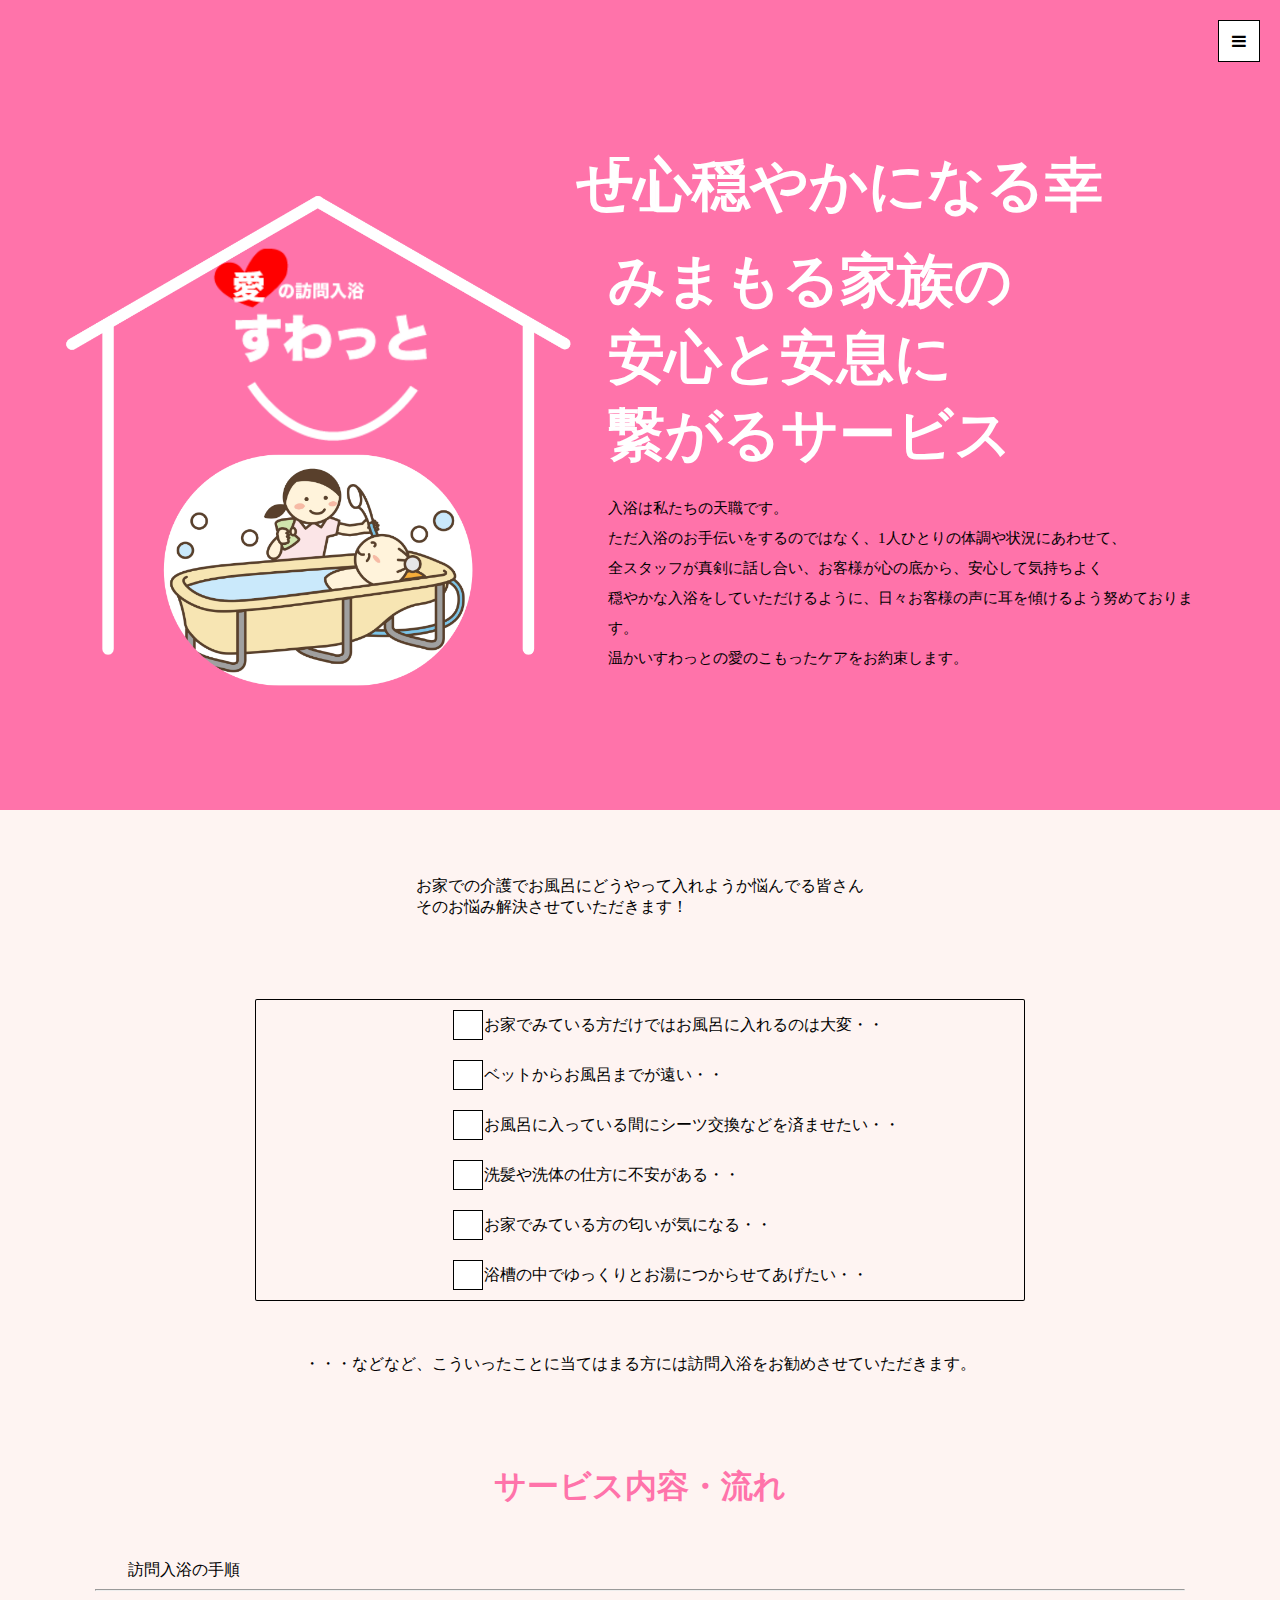
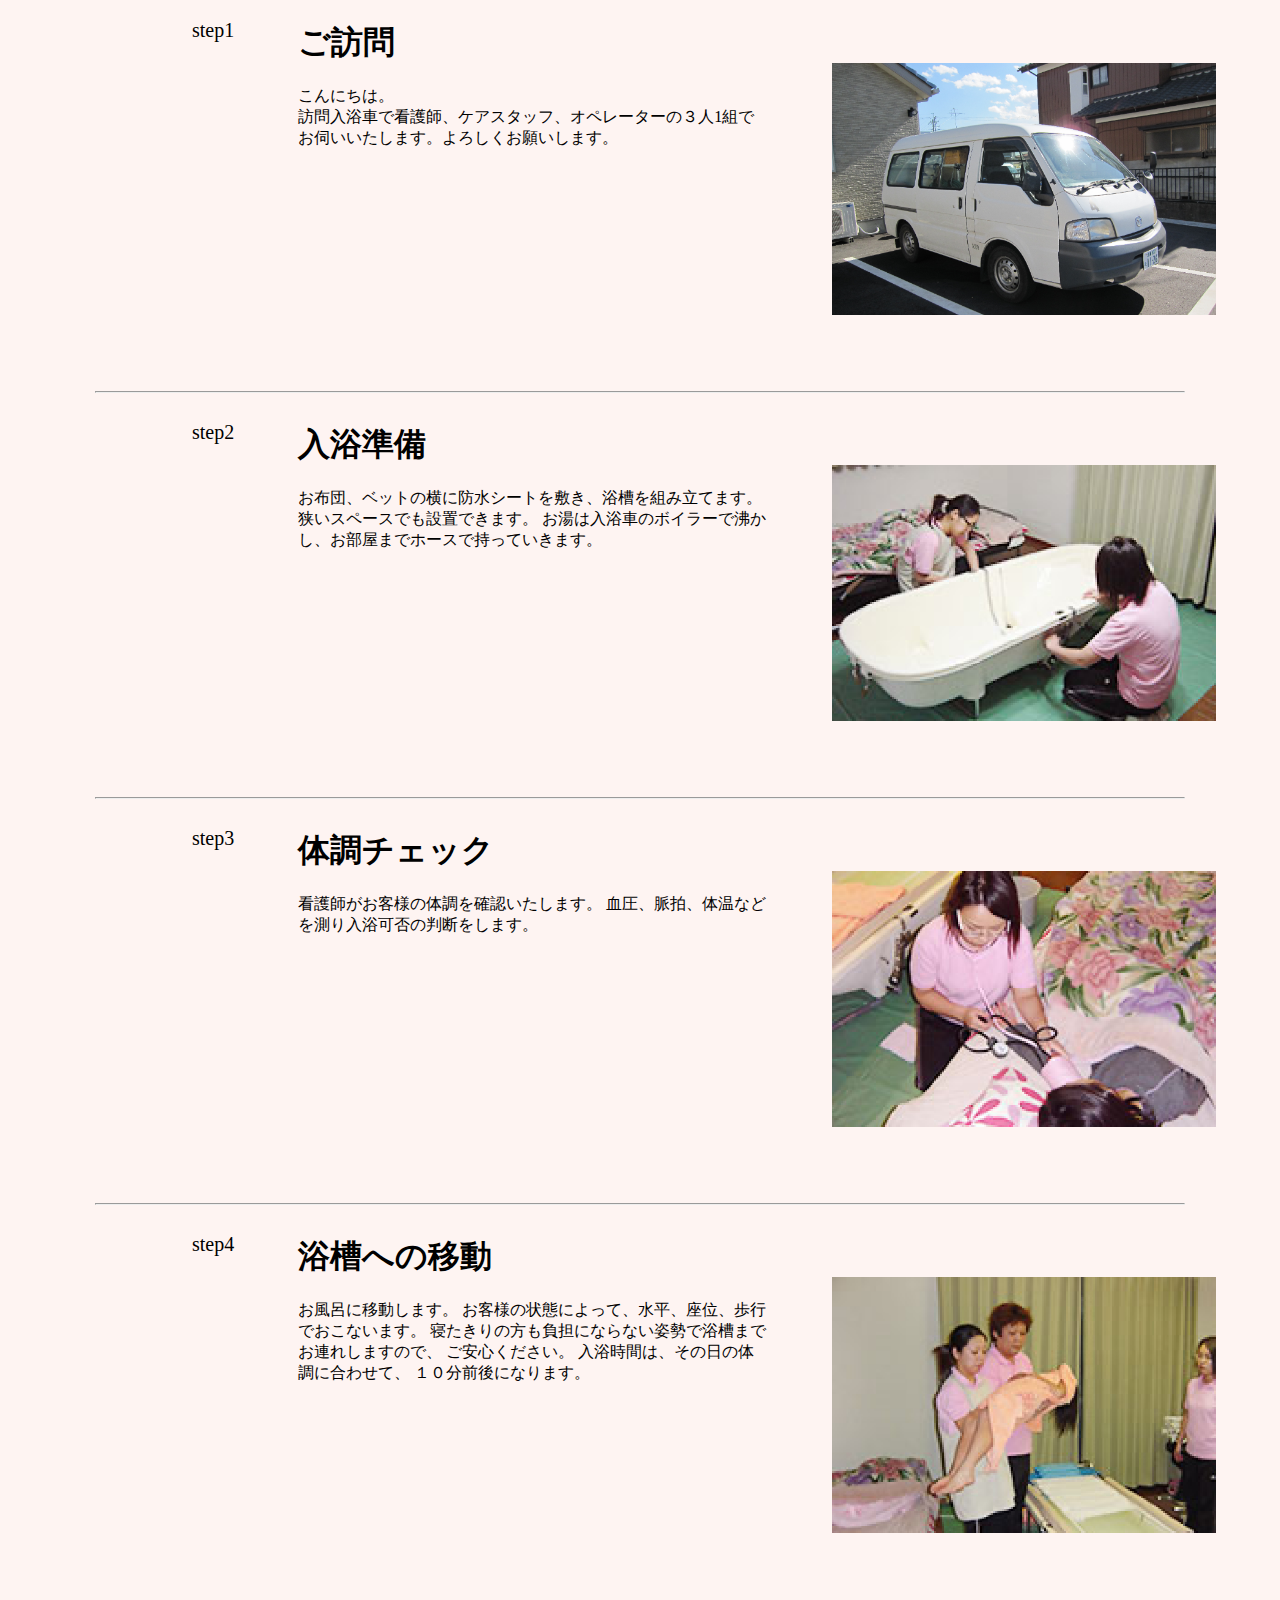
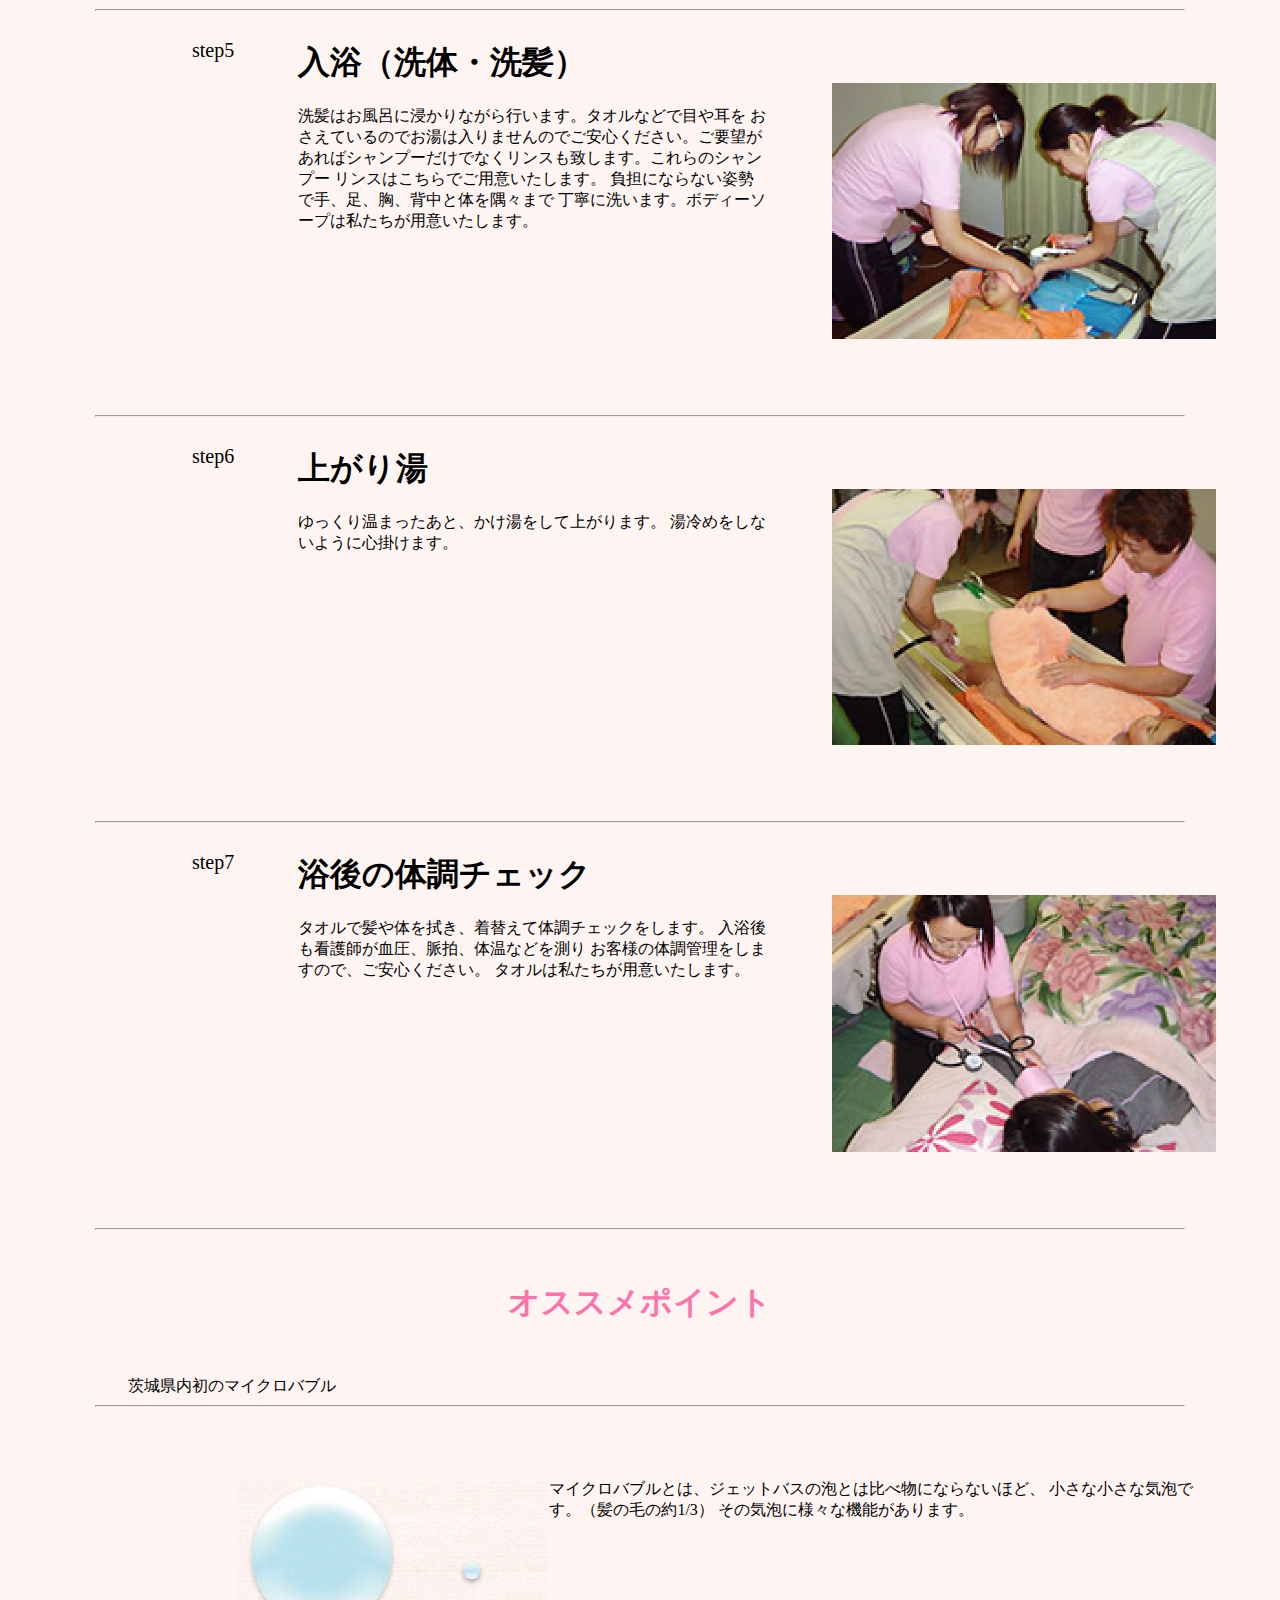
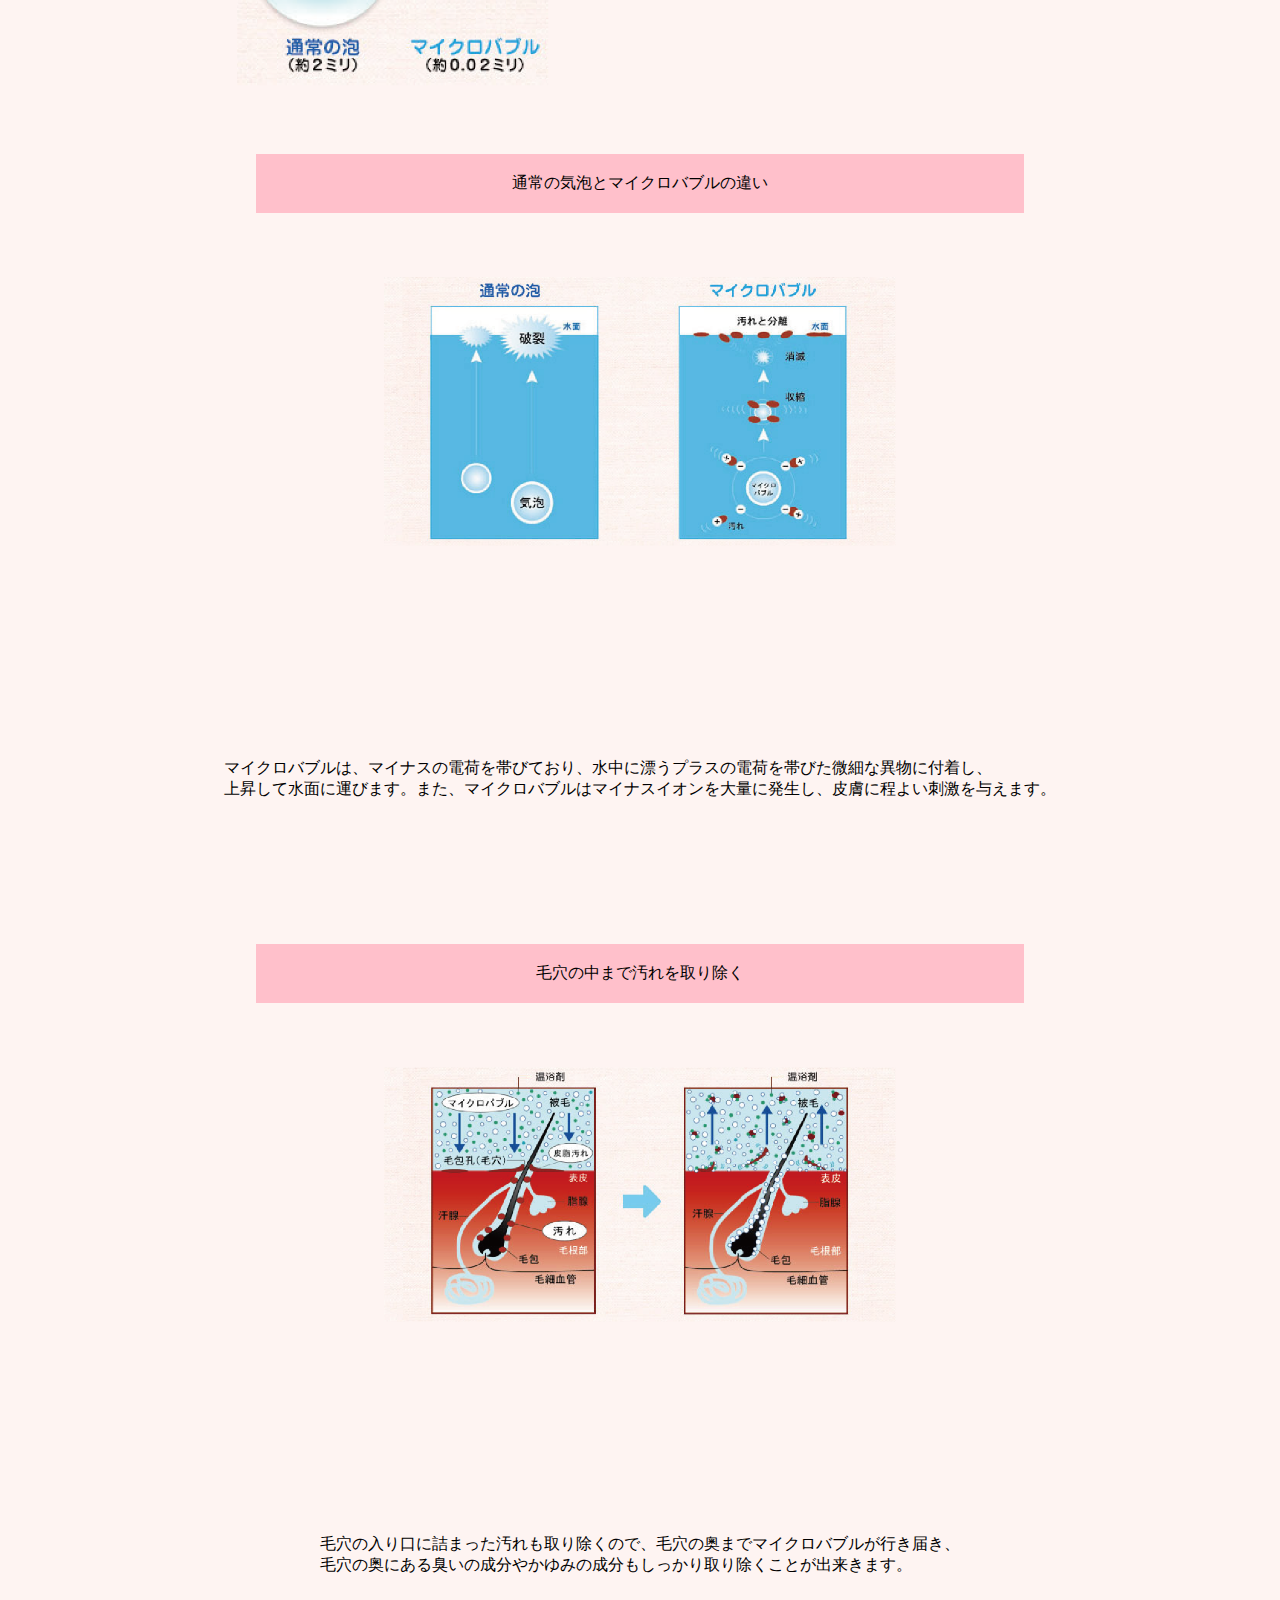
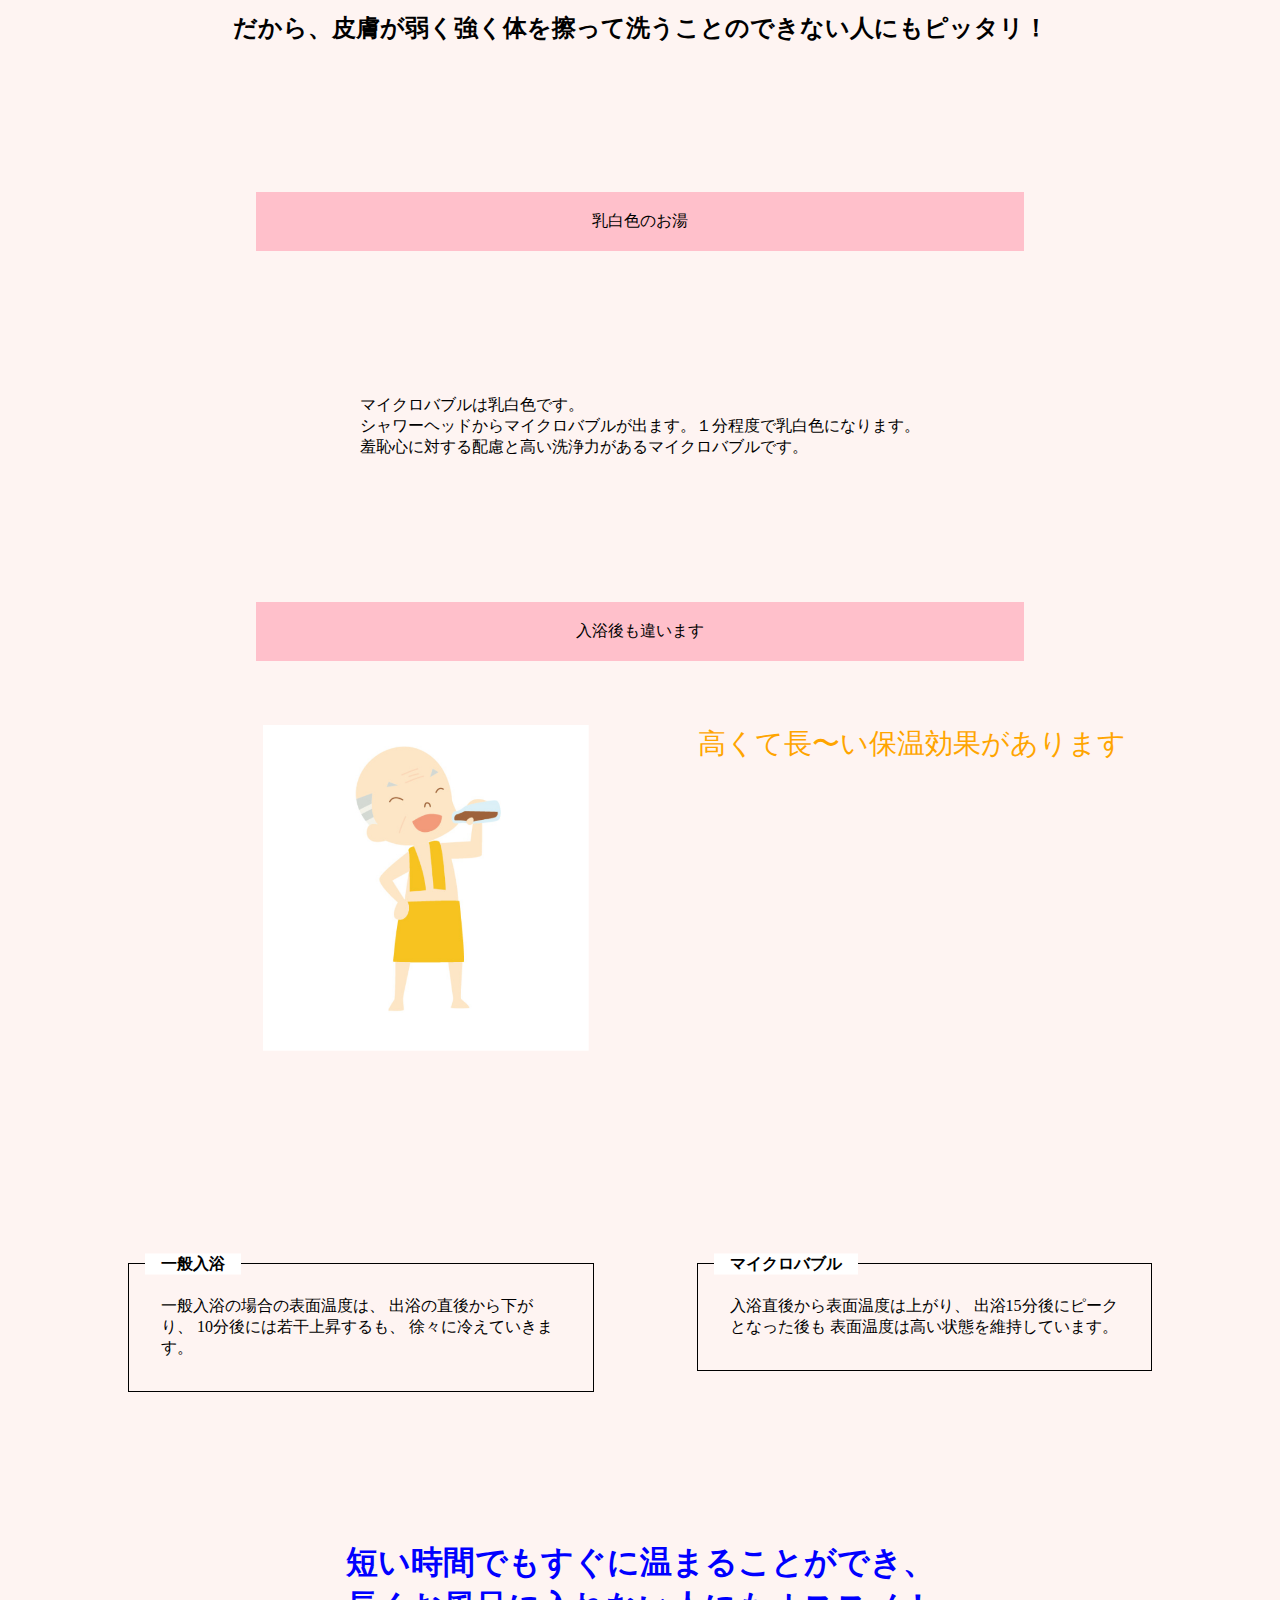
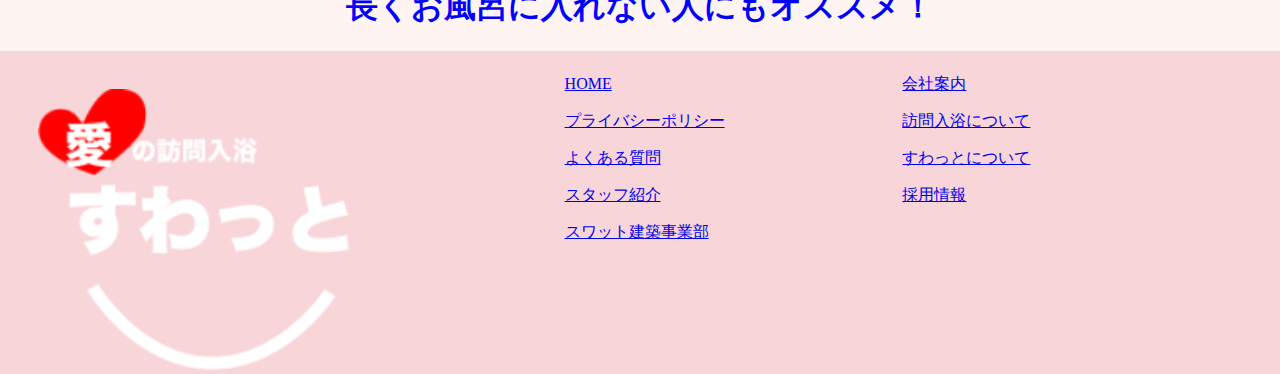
==== commit ac03adca: "a" ====
--- a/index.html
+++ b/index.html
@@ -104,7 +104,7 @@
             <hr>
             <div class="process_box">
                 <div class="step">
-                    step1
+                    <p>step1</p>
                 </div>
                 <div class="process_ex">
                     <p class="process_cent">
@@ -120,7 +120,7 @@
             <hr>
             <div class="process_box">
                 <div class="step">
-                    step2
+                    <p>step2</p>
                 </div>
                 <div class="process_ex">
                     <h1>入浴準備</h1>
@@ -135,7 +135,7 @@
             <hr>
             <div class="process_box">
                 <div class="step">
-                    step3
+                    <p>step3</p>
                 </div>
                 <div class="process_ex">
                     <h1>体調チェック</h1>
@@ -149,7 +149,7 @@
             <hr>
             <div class="process_box">
                 <div class="step">
-                    step4
+                    <p>step4</p>
                 </div>
                 <div class="process_ex">
                     <h1>浴槽への移動</h1>
@@ -166,7 +166,7 @@
             <hr>
             <div class="process_box">
                 <div class="step">
-                    step5
+                    <p>step5</p>
                 </div>
                 <div class="process_ex">
                     <h1>入浴（洗体・洗髪）</h1>
@@ -184,7 +184,7 @@
             <hr>
             <div class="process_box">
                 <div class="step">
-                    step6
+                    <p>step6</p>
                 </div>
                 <div class="process_ex">
                     <h1>上がり湯</h1>
@@ -198,7 +198,7 @@
             <hr>
             <div class="process_box">
                 <div class="step">
-                    step7
+                    <p>step7</p>
                 </div>
                 <div class="process_ex">
                     <h1>浴後の体調チェック</h1>
--- a/cji/main.css
+++ b/cji/main.css
@@ -1,15 +1,17 @@
 @import url('https://fonts.googleapis.com/css?family=Varela+Round');
 
 body{
-    margin:0 ;
-    padding:0;
+    margin: 0;
+    padding: 0;
     background-color: #FEF4F2;
+    font-family: "筑紫A丸ゴシック";
 }
 
 .header{
     background: rgba(255, 115, 170, 1);
     display: flex;
-    /*justify-content: center;*/
+    align-items: center;
+    justify-content: center;
     width:100vw;
     height:90vh;
 }
@@ -45,6 +47,10 @@
   align-items: center;
   justify-content: center;
   background: #FEF4F2;
+  font-size: 20px;
+  color: #fff;
+  background-image: url("img/hambger_img_background.png");
+  background-size: cover;
 }
 .menu__item{
   width: 100%;
@@ -450,8 +456,8 @@
     .process_box{
         display: block;
     }
-    .step{
-        margin-left: 6%;
+    .step p{
+        padding: 90px;
     }
 
     .process_ex{
